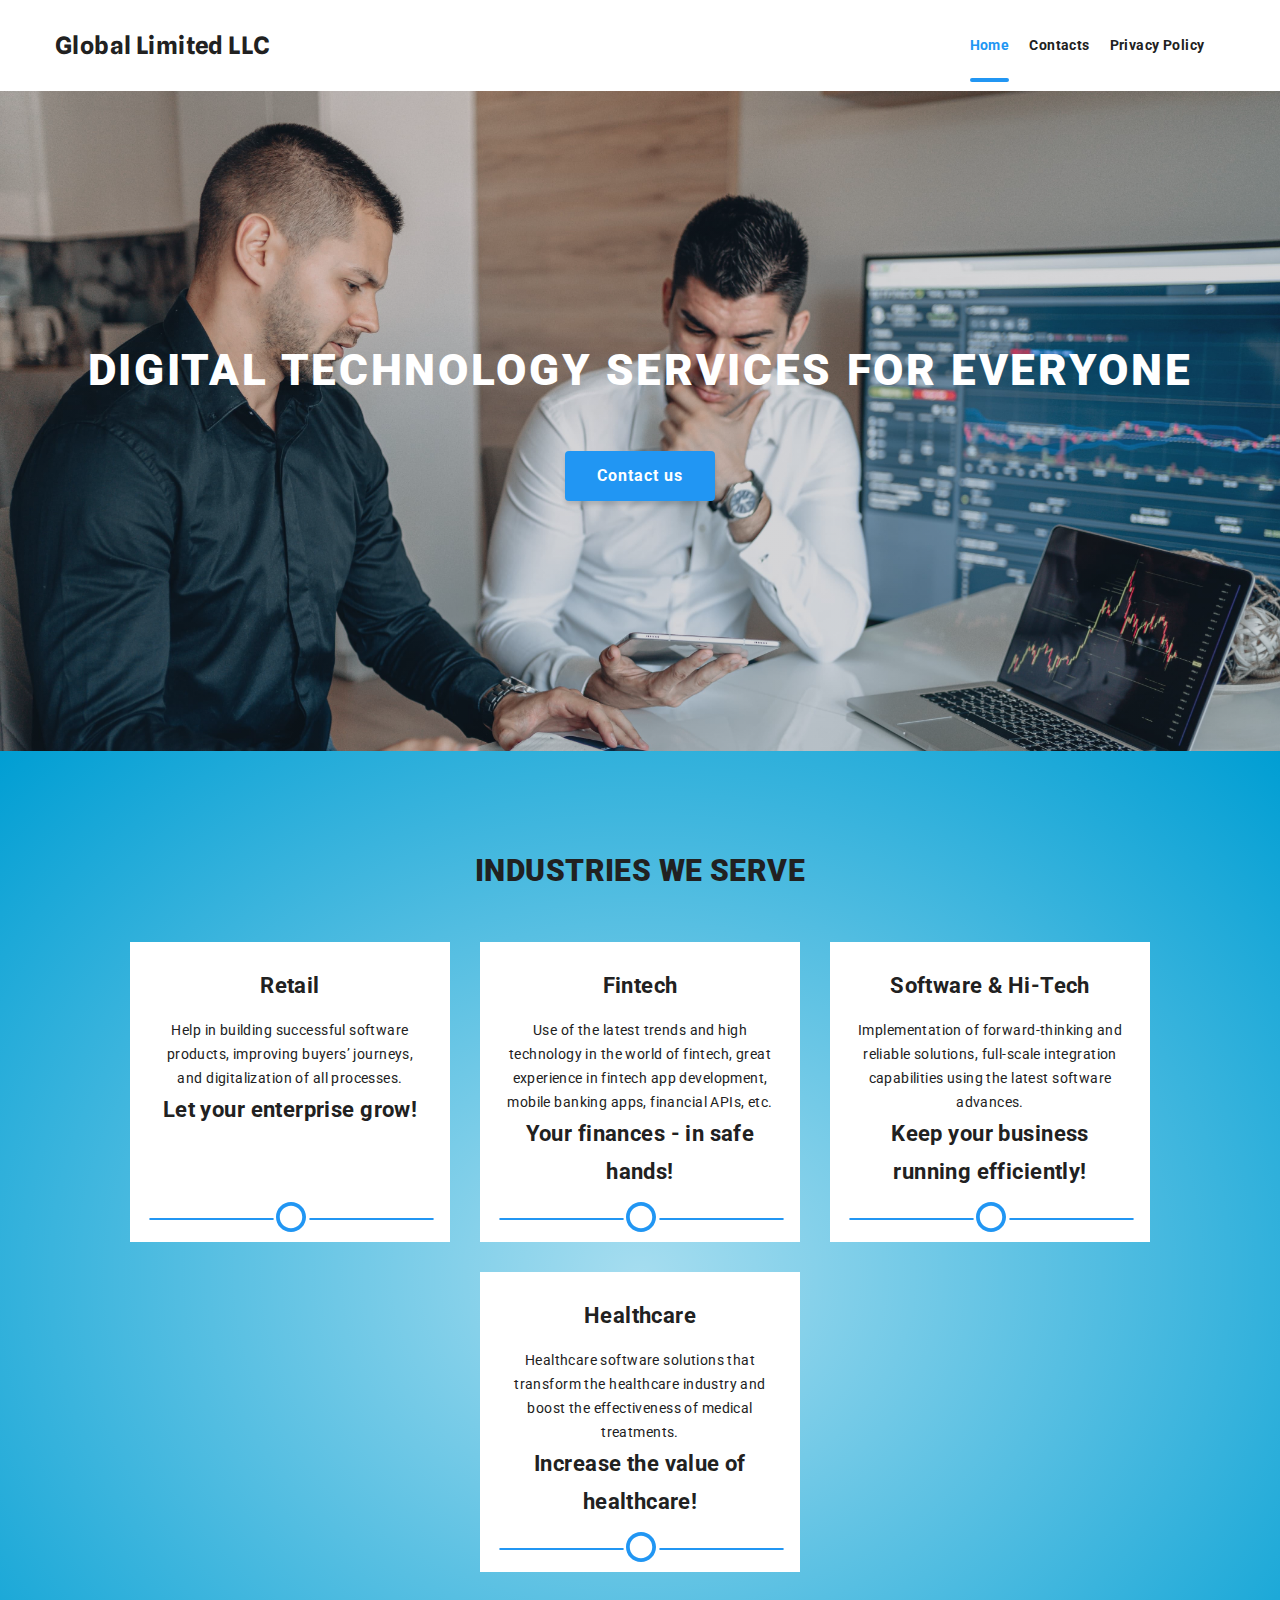
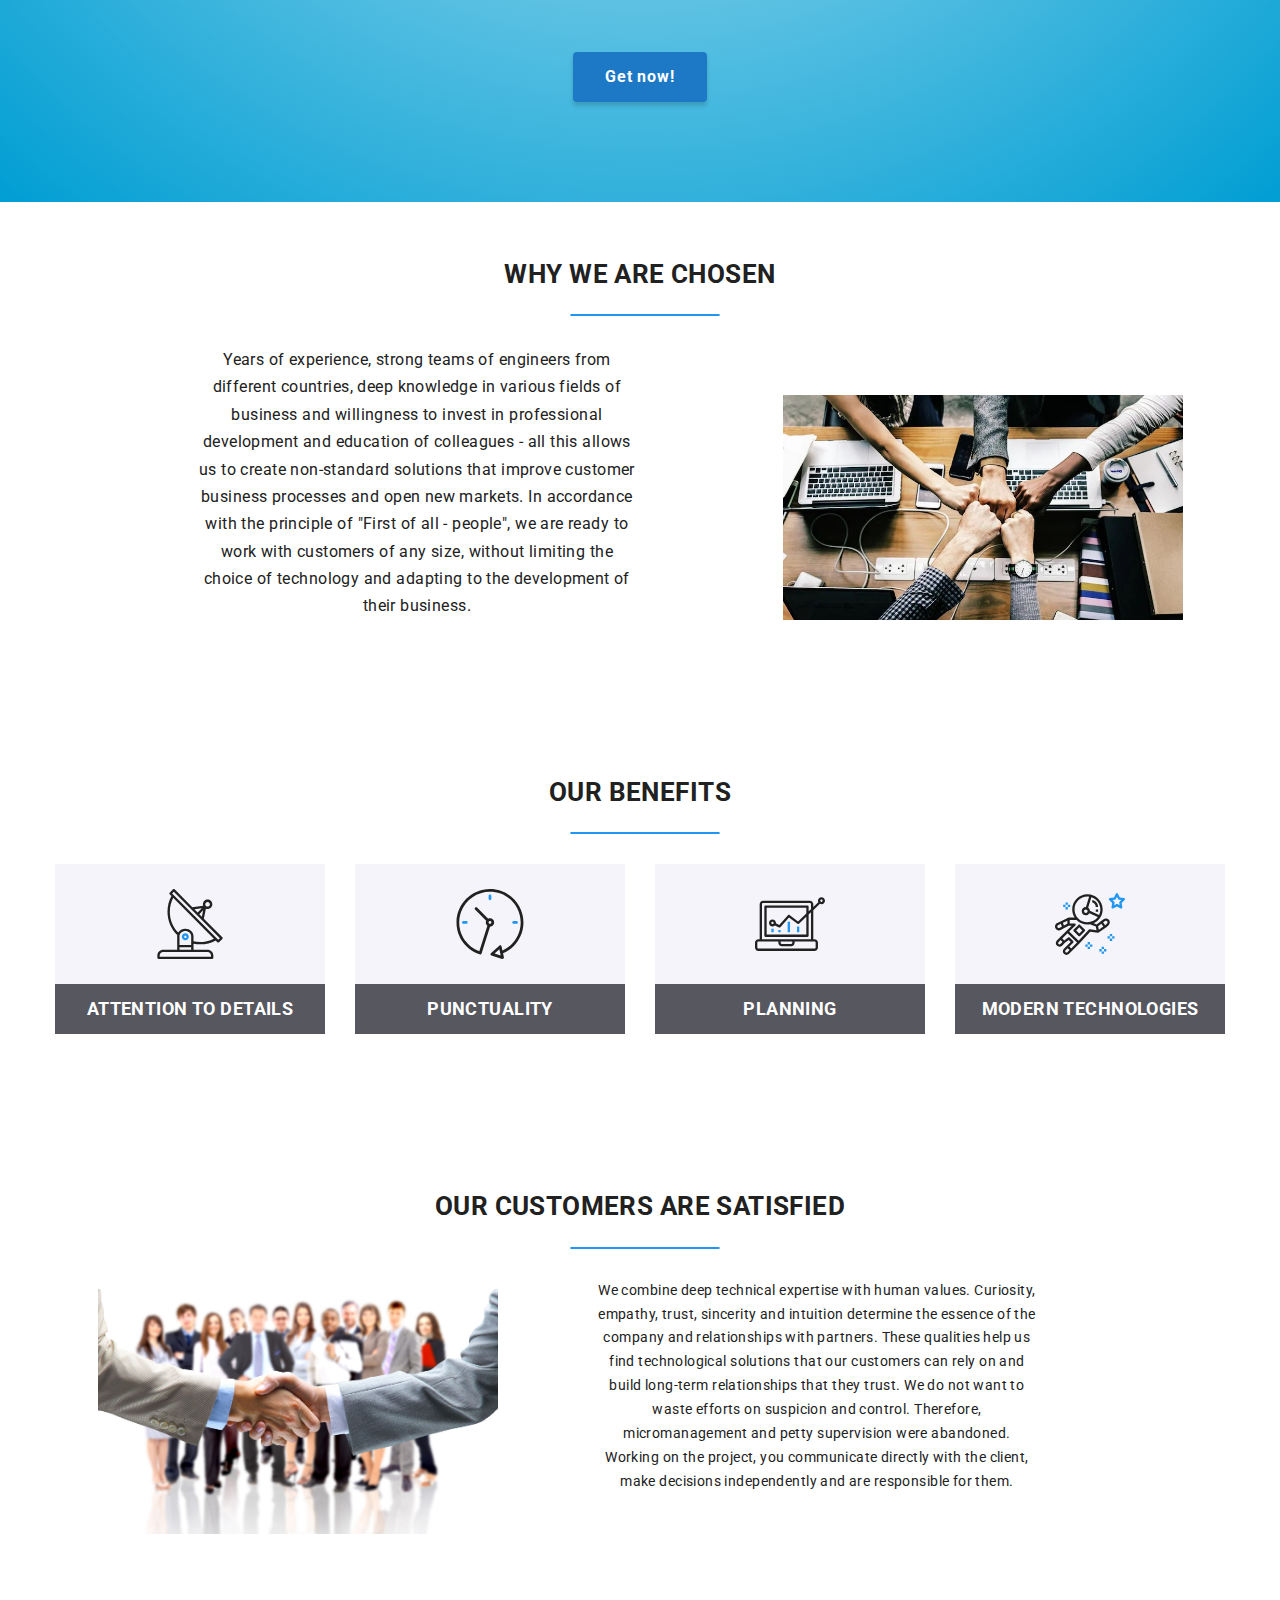
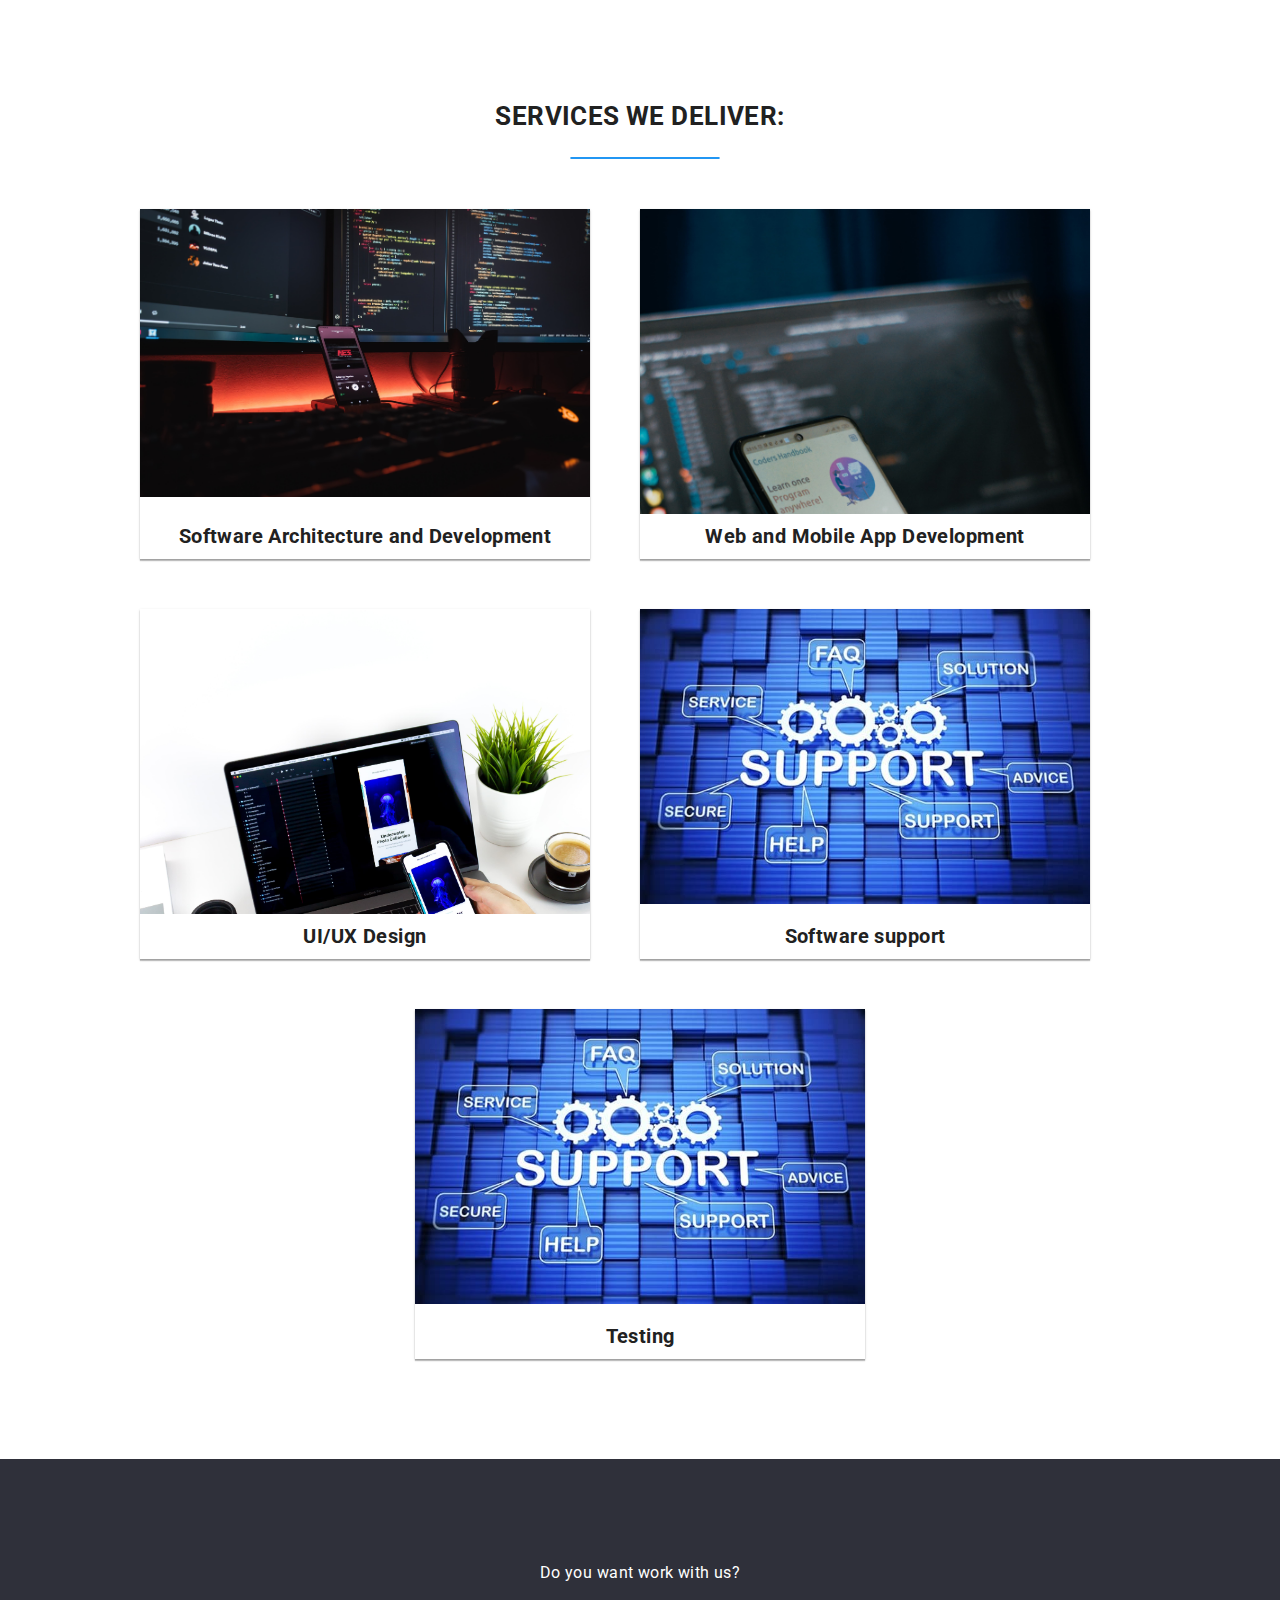
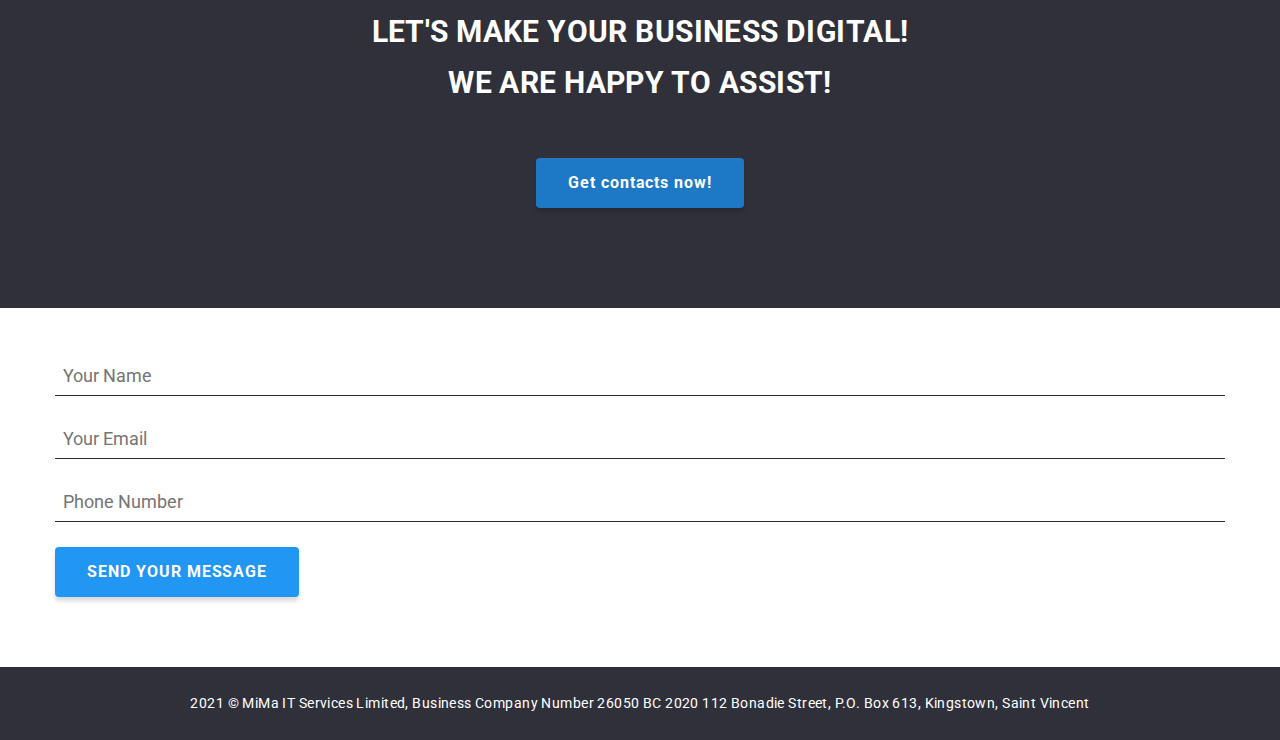
==== index.html @ c412ca4e "add old version" ====
<!DOCTYPE html>
<html lang="en">
<head>
    <meta charset="UTF-8">
    <meta http-equiv="X-UA-Compatible" content="IE=edge">
    <meta name="viewport" content="width=device-width, initial-scale=1.0">
    <title>Global Limited LLC</title>
    <link rel="stylesheet" href="https://cdnjs.cloudflare.com/ajax/libs/modern-normalize/1.1.0/modern-normalize.min.css">
    <link rel="preconnect" href="https://fonts.googleapis.com">
    <link rel="preconnect" href="https://fonts.gstatic.com" crossorigin>
    <link href="https://fonts.googleapis.com/css2?family=Roboto:wght@400;700;900&display=swap" rel="stylesheet">
    <link rel="preconnect" href="https://fonts.googleapis.com">
    <link rel="preconnect" href="https://fonts.gstatic.com" crossorigin>
    <link href="https://fonts.googleapis.com/css2?family=Spline+Sans:wght@700&display=swap" rel="stylesheet">
    <link rel="stylesheet" href="./sass/main.css">
    <script src="https://ajax.googleapis.com/ajax/libs/jquery/3.6.0/jquery.min.js"></script>
</head>
<body>
    <!--Header-->
    <header class="header">
        <div class="container">
            <nav class="main-nav">
                <a href="./index.html" class="logo">Global<span class="logo-name"> Limited LLC</span></a>
                <ul class="site-nav list">
                    <li class="item">
                        <a href="index.html" class="current link">Home</a>
                    </li>
                    <li class="item">
                        <a href="./contacts.html" class="link">Contacts</a>
                    </li>
                    <li class="item">
                        <a href="./privacy-policy.html" class="link">Privacy Policy</a>
                    </li>
                </ul>


                <div class="dropdown">
                    <button onclick="myFunction()" class="dropbtn">Menu</button>
                    <div id="myDropdown" class="dropdown-content">
                        <a href="index.html">Home</a>
                        <a href="./contacts.html">Contacts</a>
                        <a href="./privacy-policy.html">Privacy Policy</a>
                    </div>
                </div>
            </nav>
        </div>
    </header>

    <main>
        <!--Hero-->
        <section class="hero">
            <div class="container">
                <h1 class="hero-title">
                    Digital technology services for everyone
                </h1>

                <button type="button" class="secondary-button">
                    <a href="#forma">
                        Contact us
                    </a> 
                </button>
            </div>
        </section>

        <!--Discovery-->
        <section class="discover">
            <div class="container">
                <h2 class="discover-title title">
                    INDUSTRIES WE SERVE
                </h2>

                <ul class="cards list">
                    <li class="item">
                        <h3 class="title">Retail</h3>

                        <p class="text">
                            Help in building successful software
                             products, improving buyers’ journeys, 
                             and digitalization of all processes.
                        </p>
                        <!--Щось тут придумати-->
                        <h4 class="title">
                            Let your enterprise grow!
                        </h4>

                        <svg class="icon circle">
                            <use href="./img/circle.svg#icon-circle"></use>
                        </svg>
                    </li>

                    <li class="item">
                        <h3 class="title">Fintech</h3>
                    
                        <p class="text">
                        Use of the latest trends and high technology in the world of
                         fintech, great experience in fintech app development,
                        mobile banking apps, financial APIs, etc.
                        </p>

                        <h4 class="title">
                            Your finances - in safe hands!
                        </h4>

                        <svg class="icon circle">
                            <use href="./img/circle.svg#icon-circle"></use>
                        </svg>
                    </li>

                    <li class="item">
                        <h3 class="title">Software & Hi-Tech</h3>
                    
                        <p class="text">
                            Implementation of forward-thinking
                             and reliable solutions, full-scale integration 
                             capabilities using the latest software
                            advances.
                        </p>

                        <h4 class="title">
                            Keep your business running efficiently!
                        </h4>

                        <svg class="icon circle">
                            <use href="./img/circle.svg#icon-circle"></use>
                        </svg>
                    </li>

                    <li class="item">
                        <h3 class="title">Healthcare</h3>
                    
                        <p class="text">
                            Healthcare software solutions that transform the healthcare 
                            industry and boost the effectiveness of medical treatments.
                        </p>

                        <h4 class="title">
                            Increase the value of healthcare!
                        </h4>

                        <svg class="icon circle">
                            <use href="./img/circle.svg#icon-circle"></use>
                        </svg>
                    </li>
                </ul>

                <div class="center">
                    <button type="button" class="primary-button">
                        <a href="#forma">
                            Get now!
                        </a>
                        
                    </button>
                </div>
            </div>
        </section>

        <!--Description One-->
        <section class="description-one">
            <div class="container">
                <h2 class="title">
                    Why we are chosen
                </h2>
                <div class="wraper">
                    <div class="text-container">
                        <p class="text">
                            Years of experience, strong teams of engineers from different countries, deep knowledge in various fields of
                            business
                            and willingness to invest in professional development and education of colleagues - all this allows us to create
                            non-standard solutions that improve customer business processes and open new markets. In accordance with the
                            principle
                            of "First of all - people", we are ready to work with customers of any size, without limiting the choice of
                            technology
                            and adapting to the development of their business.
                        </p>
                    </div>

                    <div class="img-container">
                        <img src="./img/des-one.jpg" alt="" width="400px">
                    </div>
                </div>
            </div>
        </section>

        <!--Our Adventages-->
        <section class="adventages">
            <div class="container">
                <h2 class="adventages-title title">
                    Our Benefits
                </h2>
                <ul class="adventages-list list">
                    <li class="item">
                        <div class="icon-label">
                            <svg class="icon">
                                <use href="./img/symbol-defs.svg#icon-antenna"></use>
                            </svg>
                            <div class="title-label">
                                <h3 class="title">
                                    ATTENTION TO DETAILS
                                </h3>
                            </div>
                        </div>
                    </li>
        
                    <li class="item">
                        <div class="icon-label">
                            <svg class="icon">
                                <use href="./img/symbol-defs.svg#icon-clock"></use>
                            </svg>
                            <div class="title-label">
                                <h3 class="title">
                                    PUNCTUALITY
                                </h3>
                            </div>
                        </div>
                    </li>
        
                    <li class="item">
                        <div class="icon-label">
                            <svg class="icon">
                                <use href="./img/symbol-defs.svg#icon-diagram"></use>
                            </svg>
                            <div class="title-label">
                                <h3 class="title">
                                    PLANNING
                                </h3>
                            </div>
                        </div>
                    </li>
        
                    <li class="item">
                        <div class="icon-label">
                            <svg class="icon">
                                <use href="./img/symbol-defs.svg#icon-astronaut"></use>
                            </svg>
                            <div class="title-label">
                                <h3 class="title">
                                    MODERN TECHNOLOGIES
                                </h3>
                            </div>
                        </div>
                    </li>
                </ul>
            </div>
        </section>

        <!--Description Two-->
        <section class="description-two">
            <div class="container">
                <h2 class="title">
                    Our customers are satisfied
                </h2>
                <div class="wraper">
                    <div class="text-container">
                        <p class="text">
                            We combine deep technical expertise with human values. Curiosity, empathy, trust, sincerity and intuition
                            determine
                            the
                            essence of the company and relationships with partners. These qualities help us find technological solutions
                            that
                            our
                            customers can rely on and build long-term relationships that they trust.
                            We do not want to waste efforts on suspicion and control. Therefore, micromanagement and petty supervision were
                            abandoned.
                            Working on the project, you communicate directly with the client, make decisions independently and are responsible for
                            them.
                        </p>
                    </div>
                    
                    <div class="img-container">
                        <img src="./img/des-two.jpg" alt="" width="400px">
                    </div>
                </div>
            </div>
        </section>

        <!--Gallery-->
        <section class="gallery">
            <div class="container">
                <h2 class="title">
                    SERVICES WE DELIVER:
                </h2>

                <ul class="gallery-list list">
                    <li class="item">
                        <img src="./img/new-img/002.jpg" alt="Software Architecture and Development">
                        <div class="gallery-label">
                            <p class="text">Software Architecture and Development</p>
                        </div>
                    </li>
                    <li class="item">
                        <img src="./img/new-img/003.jpg" alt="Mobile applications">
                        <div class="gallery-label">
                            <p class="text">Web and Mobile App Development</p>
                        </div>
                    </li>
                    <li class="item">
                        <img src="./img/new-img/004.jpg" alt="UI/UX Design">
                        <div class="gallery-label">
                            <p class="text">UI/UX Design</p>
                        </div>
                    </li>
                    <li class="item">
                        <img src="./img/new-img/005.jpg" alt="Software support">
                        <div class="gallery-label">
                            <p class="text">Software support</p>
                        </div>
                    </li>
                    <li class="item">
                        <img src="./img/new-img/005.jpg" alt="Testing">
                        <div class="gallery-label">
                            <p class="text">Testing</p>
                        </div>
                    </li>
                </ul>
                
                
                
            </div>
        </section>

        <!--Comments-->
        <section class="comments">
            <div class="container">
                <!--Хз що тут робити ще придумаю-->
            </div>
        </section>

        <!--Banner-->
        <section class="banner">
            <div class="container">
                <p class="text">Do you want work with us?</p>

                <h2 class="title">
                    Let's make your business digital! 
                    <br>
                    We are happy to assist!
                </h2>

                <button type="button" class="primary-button">
                    <a href="#forma">
                        Get contacts now!
                    </a>
                    
                </button>
            </div>
        </section>

        <!--Forma-->
        <section class="form">
            <div class="container">
                <!--Форма залишити контакти Імя пошта телефон коментар-->
                <a id="forma"></a>

                <form class="forma" action="#" id="form">

                    <!-- Hidden Required Fields -->
                    <input type="hidden" name="project_name" value="Global Limited LLC">
                    <input type="hidden" name="admin_email" value="andrii.beha@gmail.com">
                    <input type="hidden" name="form_subject" value="Footer form">
                    <!-- END Hidden Required Fields -->

                    <input type="text" id="name" name="name" placeholder="Your Name" class="forma-input ">

                    <input type="email" id="email" name="email" placeholder="Your Email" class="forma-input ">

                    <input type="tel" id="phone" name="phone" placeholder="Phone Number" class="forma-input ">

                    <button type="submit" class="secondary-button">
                        SEND YOUR MESSAGE
                    </button>
                </form>

                
            </div>
        </section>

        <!--UP Button-->
        <button onclick="topFunction()" id="myBtn" title="Go to top">Top</button>
    </main>

    <footer class="footer">
        <div class="container">
            <p class="text">
                2021 &copy MiMa IT Services Limited, Business Company Number 26050 BC 2020
                112 Bonadie Street, P.O. Box 613, Kingstown, Saint Vincent
            </p>
        </div>
    </footer>
    <!--Menu-script-->
    <script>
        /* When the user clicks on the button,
    toggle between hiding and showing the dropdown content */
            function myFunction() {
                document.getElementById("myDropdown").classList.toggle("show");
            }

            // Close the dropdown menu if the user clicks outside of it
            window.onclick = function (event) {
                if (!event.target.matches('.dropbtn')) {
                    var dropdowns = document.getElementsByClassName("dropdown-content");
                    var i;
                    for (i = 0; i < dropdowns.length; i++) {
                        var openDropdown = dropdowns[i];
                        if (openDropdown.classList.contains('show')) {
                            openDropdown.classList.remove('show');
                        }
                    }
                }
            }
    </script>
    <!--UP Button script-->
    <script>
        //Get the button:
            mybutton = document.getElementById("myBtn");

            // When the user scrolls down 20px from the top of the document, show the button
            window.onscroll = function () { scrollFunction() };

            function scrollFunction() {
                if (document.body.scrollTop > 20 || document.documentElement.scrollTop > 20) {
                    mybutton.style.display = "block";
                } else {
                    mybutton.style.display = "none";
                }
            }

            // When the user clicks on the button, scroll to the top of the document
            function topFunction() {
                document.body.scrollTop = 0; // For Safari
                document.documentElement.scrollTop = 0; // For Chrome, Firefox, IE and Opera
            }
    </script>
    <!--FORM SEN EMAIL script-->
    <script>
        $(document).ready(function () {

                //E-mail Ajax Send
                $("form").submit(function () { //Change
                    var th = $(this);
                    $.ajax({
                        type: "POST",
                        url: "mail.php", //Change
                        data: th.serialize()
                    }).done(function () {
                        alert("Thank you!");
                        setTimeout(function () {
                            // Done Functions
                            th.trigger("reset");
                        }, 1000);
                    });
                    return false;
                });

            });
    </script>
</body>
</html>
---- sass/main.css ----
@charset "UTF-8";
/*Colors*/
:root {
  --primary-text-color: #757575;
  --title-text-color: #212121;
  --accent-color: #2196f3;
  --primary-white-color: #ffffff;
  --first-bg-color: #2f303a;
  --secondary-bg-color: #f5f4fa;
  --overlay: rgba(47, 48, 58, 0.8);
  --button-bg-color: #1d79c5;
  --hero-gradient: rgba(47, 48, 58, 0.2);
  --contact-bg-color: #f1f2f2;
}

/*Шрифти для текстів та кольори*/
body {
  background-color: var(--primary-white-color);
  color: var(--title-text-color);
  font-family: "Roboto", sans-serif;
  font-size: 14px;
  line-height: 1.71;
  letter-spacing: 0.03em;
}

/*Утиліта*/
.list {
  padding: 0;
  margin: 0;
  list-style: none;
}

.link {
  text-decoration: none;
}

img {
  display: block;
}

/*Костиль але хз як правильно забрати*/
body li {
  list-style-type: none;
}

/*Обнуляю всі відступи стандартні*/
ul {
  padding: 0px;
  margin: 0px;
}

h1,
h2,
h3,
h4,
h5,
h6 {
  margin: 0px;
}

p {
  margin: 0px;
}

body a {
  text-decoration: none;
  color: var(--primary-text-color);
}

body .title {
  color: var(--title-text-color);
}

/*Container*/
.container {
  margin-left: auto;
  margin-right: auto;
  padding-left: 15px;
  padding-right: 15px;
}

#myBtn {
  display: none;
  /* Hidden by default */
  position: fixed;
  /* Fixed/sticky position */
  bottom: 20px;
  /* Place the button at the bottom of the page */
  right: 30px;
  /* Place the button 30px from the right */
  z-index: 99;
  /* Make sure it does not overlap */
  border: none;
  /* Remove borders */
  outline: none;
  /* Remove outline */
  background-color: var(--button-bg-color);
  /* Set a background color */
  color: white;
  /* Text color */
  cursor: pointer;
  /* Add a mouse pointer on hover */
  padding: 15px;
  /* Some padding */
  border-radius: 10px;
  /* Rounded corners */
  font-size: 18px;
  /* Increase font size */
}

#myBtn:hover {
  background-color: #555;
  /* Add a dark-grey background on hover */
}

/*Mobile container*/
@media screen and (max-width: 768px) {
  .container {
    width: 345px;
  }
}

/*Display PC*/
@media screen and (min-width: 769px) {
  .container {
    width: 1200px;
  }
}

/*Button*/
.secondary-button {
  color: var(--primary-white-color);
  font-weight: 700;
  font-size: 16px;
  line-height: 1.875;
  letter-spacing: 0.06em;
  text-decoration: none;
  cursor: pointer;
  background-color: var(--accent-color);
  padding: 10px 32px;
  border: 0px;
  border-radius: 4px;
  -webkit-box-shadow: 0px 4px 4px rgba(0, 0, 0, 0.15);
          box-shadow: 0px 4px 4px rgba(0, 0, 0, 0.15);
}

.secondary-button a {
  color: var(--primary-white-color);
}

.primary-button {
  color: var(--primary-white-color);
  font-weight: 700;
  font-size: 16px;
  line-height: 1.875;
  letter-spacing: 0.06em;
  text-decoration: none;
  cursor: pointer;
  background-color: var(--button-bg-color);
  padding: 10px 32px;
  border: 0px;
  border-radius: 4px;
  -webkit-box-shadow: 0px 4px 4px rgba(0, 0, 0, 0.15);
          box-shadow: 0px 4px 4px rgba(0, 0, 0, 0.15);
}

.primary-button a {
  color: var(--primary-white-color);
}

.header {
  display: -webkit-box;
  display: -ms-flexbox;
  display: flex;
  padding-top: 25px;
  padding-bottom: 25px;
}

.header .container {
  display: -webkit-box;
  display: -ms-flexbox;
  display: flex;
}

.main-nav {
  display: -webkit-box;
  display: -ms-flexbox;
  display: flex;
  -webkit-box-align: center;
      -ms-flex-align: center;
          align-items: center;
}

.site-nav {
  display: -webkit-box;
  display: -ms-flexbox;
  display: flex;
}

.main-nav .logo {
  font-family: "Spline Sans", sans-serif;
  font-size: 24px;
  font-weight: 700;
  color: var(---title-text-color);
}

.main-nav .logo-name {
  color: var(--title-text-color);
}

.site-nav .item {
  position: relative;
  margin-right: 20px;
}

.site-nav .item:last-child {
  margin-right: 0px;
}

.site-nav .link {
  color: var(--title-text-color);
  font-weight: 700;
}

.site-nav .link.current {
  color: var(--accent-color);
}

.site-nav .link:hover {
  color: var(--accent-color);
}

.site-nav .link::after {
  content: "";
  position: absolute;
  width: 100%;
  left: 0;
  bottom: -25px;
  border: 2px solid var(--accent-color);
  border-radius: 2px;
  opacity: 0;
}

.site-nav .item:hover .link::after {
  opacity: 1;
}

.site-nav .link.current::after {
  opacity: 1;
}

/*Mobile*/
@media screen and (max-width: 768px) {
  /*Menu for mobile*/
  .site-nav {
    display: none;
  }
  .main-nav .logo {
    font-size: 18px;
    margin-right: 100px;
  }
  /* Dropdown Button */
  .dropbtn {
    background-color: #3498db;
    color: white;
    padding: 8px;
    font-size: 12px;
    border: none;
    cursor: pointer;
  }
  /* Dropdown button on hover & focus */
  .dropbtn:hover,
  .dropbtn:focus {
    background-color: #2980b9;
  }
  /* The container <div> - needed to position the dropdown content */
  .dropdown {
    position: relative;
    display: inline-block;
  }
  /* Dropdown Content (Hidden by Default) */
  .dropdown-content {
    display: none;
    position: absolute;
    background-color: #f1f1f1;
    min-width: 160px;
    -webkit-box-shadow: 0px 8px 16px 0px rgba(0, 0, 0, 0.2);
            box-shadow: 0px 8px 16px 0px rgba(0, 0, 0, 0.2);
    z-index: 1;
  }
  /* Links inside the dropdown */
  .dropdown-content a {
    font-size: 10px;
    color: black;
    padding: 12px 16px;
    text-decoration: none;
    display: block;
  }
  /* Change color of dropdown links on hover */
  .dropdown-content a:hover {
    background-color: #ddd;
  }
  /* Show the dropdown menu (use JS to add this class to the .dropdown-content container when the user clicks on the dropdown button) */
  .show {
    display: block;
  }
}

/*Display PC*/
@media screen and (min-width: 769px) {
  .header .dropdown {
    display: none;
  }
  .header .logo {
    margin-right: 700px;
  }
}

.hero {
  background-image: -webkit-gradient(linear, left top, right top, from(var(--hero-gradient)), to(var(--hero-gradient))), url(../img/new-img/001.jpg);
  background-image: linear-gradient(to right, var(--hero-gradient), var(--hero-gradient)), url(../img/new-img/001.jpg);
  background-size: cover;
  text-align: center;
}

.hero-title {
  color: var(--primary-white-color);
  font-size: 44px;
  font-weight: 900;
  line-height: 1.36;
  letter-spacing: 0.06em;
  text-transform: uppercase;
  margin-bottom: 30px;
}

.hero .container {
  padding-top: 250px;
  padding-bottom: 250px;
}

/*Mobile*/
@media screen and (max-width: 768px) {
  .hero .container {
    padding-top: 75px;
    padding-bottom: 75px;
  }
  .hero-title {
    font-size: 33px;
    text-transform: none;
  }
}

/*Display PC*/
@media screen and (min-width: 769px) {
  .hero-title {
    margin-bottom: 50px;
  }
}

.discover {
  padding-top: 100px;
  padding-bottom: 100px;
  background-image: radial-gradient(at center center, rgba(0, 158, 211, 0.35) 0%, #009ed3 100%);
}

.discover-title {
  font-weight: 900;
  font-size: 30px;
  line-height: 1.36;
  text-transform: uppercase;
  text-align: center;
  margin-bottom: 50px;
}

.cards {
  display: -webkit-box;
  display: -ms-flexbox;
  display: flex;
  -ms-flex-wrap: wrap;
      flex-wrap: wrap;
  -webkit-box-pack: center;
      -ms-flex-pack: center;
          justify-content: center;
  margin-top: -30px;
  margin-right: -30px;
  margin-bottom: 80px;
}

.cards .item {
  width: 320px;
  height: 300px;
  background-color: var(--primary-white-color);
  padding: 25px;
  margin-right: 30px;
  margin-top: 30px;
}

.cards .item:hover {
  -webkit-box-shadow: 0px 1px 1px rgba(0, 0, 0, 0.12), 0px 4px 4px rgba(0, 0, 0, 0.06), 1px 4px 6px rgba(0, 0, 0, 0.16);
          box-shadow: 0px 1px 1px rgba(0, 0, 0, 0.12), 0px 4px 4px rgba(0, 0, 0, 0.06), 1px 4px 6px rgba(0, 0, 0, 0.16);
  cursor: pointer;
}

.cards .title {
  text-align: center;
  font-size: 18px;
  margin-bottom: 15px;
}

.discover .center {
  text-align: center;
}

/*Mobile*/
@media screen and (max-width: 768px) {
  .cards .text {
    text-align: center;
    font-size: 16px;
  }
  .discover .title {
    font-size: 26px;
  }
  .cards .title {
    font-size: 23px;
  }
  .discover .item {
    position: relative;
  }
  .discover .icon {
    position: absolute;
    width: 20px;
    height: 20px;
    bottom: 10px;
    right: 47%;
    fill: var(--accent-color);
  }
  .cards .text::after {
    content: "";
    position: absolute;
    width: 125px;
    left: 56%;
    bottom: 19px;
    border: 1px solid var(--accent-color);
    border-radius: 2px;
  }
  .cards .text::before {
    content: "";
    position: absolute;
    width: 125px;
    left: 4%;
    bottom: 19px;
    border: 1px solid var(--accent-color);
    border-radius: 2px;
  }
}

/*Display PC*/
@media screen and (min-width: 769px) {
  .cards .title {
    font-size: 22px;
  }
  .cards .text {
    text-align: center;
  }
  .cards .item {
    position: relative;
  }
  .discover .icon {
    position: absolute;
    bottom: 10px;
    right: 45%;
    width: 30px;
    height: 30px;
    fill: var(--accent-color);
  }
  .cards .text::after {
    content: "";
    position: absolute;
    width: 125px;
    left: 56%;
    bottom: 22px;
    border: 1px solid var(--accent-color);
    border-radius: 2px;
  }
  .cards .text::before {
    content: "";
    position: absolute;
    width: 125px;
    left: 6%;
    bottom: 22px;
    border: 1px solid var(--accent-color);
    border-radius: 2px;
  }
  .cards .item {
    text-align: center;
  }
}

.description-one {
  padding-top: 100px;
  padding-bottom: 100px;
}

.description-one .title {
  position: relative;
  font-size: 26px;
  font-weight: 700;
  text-align: center;
  margin-bottom: 50px;
  text-transform: uppercase;
}

.description-one .title::after {
  content: "";
  position: absolute;
  width: 150px;
  left: 44%;
  bottom: -20px;
  border: 1px solid var(--accent-color);
  border-radius: 2px;
}

.description-one .text {
  font-size: 16px;
  margin-bottom: 50px;
}

/*Mobile*/
@media screen and (max-width: 768px) {
  .description-one img {
    width: 320px;
  }
  .description-one .title::after {
    content: "";
    left: 26%;
  }
  .description-one .text {
    text-align: center;
  }
  .description-one {
    padding-bottom: 50px;
  }
  .description-one .title {
    text-transform: none;
  }
}

/*Display PC*/
@media screen and (min-width: 769px) {
  .description-one {
    padding-top: 50px;
    padding-bottom: 50px;
  }
  .description-one .wraper {
    display: -webkit-box;
    display: -ms-flexbox;
    display: flex;
    -webkit-box-pack: center;
        -ms-flex-pack: center;
            justify-content: center;
    -webkit-box-align: center;
        -ms-flex-align: center;
            align-items: center;
  }
  .description-one .text-container {
    width: 50%;
    margin-right: 100px;
    text-align: center;
    -webkit-box-pack: center;
        -ms-flex-pack: center;
            justify-content: center;
  }
  .text-container .text {
    width: 75%;
    margin-left: 100px;
  }
}

.description-two {
  padding-top: 100px;
  padding-bottom: 100px;
}

.description-two .title {
  position: relative;
  font-size: 26px;
  font-weight: 700;
  text-align: center;
  margin-bottom: 50px;
  text-transform: uppercase;
}

.description-two .title::after {
  content: "";
  position: absolute;
  width: 150px;
  left: 44%;
  bottom: -20px;
  border: 1px solid var(--accent-color);
  border-radius: 2px;
}

.description-two .text {
  margin-bottom: 50px;
}

/*Mobile*/
@media screen and (max-width: 768px) {
  .description-two img {
    width: 320px;
  }
  .description-two .title::after {
    content: "";
    left: 26%;
  }
  .description-two .text {
    text-align: center;
  }
  .description-two {
    padding-top: 50px;
    padding-bottom: 50px;
  }
  .description-two .title {
    text-transform: none;
  }
}

/*Display PC*/
@media screen and (min-width: 769px) {
  .description-two {
    padding-top: 50px;
    padding-bottom: 50px;
  }
  .description-two .wraper {
    display: -webkit-box;
    display: -ms-flexbox;
    display: flex;
    -webkit-box-orient: horizontal;
    -webkit-box-direction: reverse;
        -ms-flex-direction: row-reverse;
            flex-direction: row-reverse;
    -webkit-box-pack: center;
        -ms-flex-pack: center;
            justify-content: center;
    -webkit-box-align: center;
        -ms-flex-align: center;
            align-items: center;
  }
  .description-two .text-container {
    width: 50%;
    margin-right: 100px;
    text-align: center;
    -webkit-box-pack: center;
        -ms-flex-pack: center;
            justify-content: center;
  }
  .text-container .text {
    width: 75%;
    margin-left: 100px;
  }
}

.adventages {
  padding-top: 100px;
  padding-bottom: 100px;
}

.adventages-title {
  position: relative;
  text-align: center;
  font-size: 26px;
  font-weight: 700;
  margin-bottom: 50px;
  text-transform: uppercase;
}

.adventages-title::after {
  content: "";
  position: absolute;
  width: 150px;
  left: 44%;
  bottom: -20px;
  border: 1px solid var(--accent-color);
  border-radius: 2px;
}

/*Icons*/
.adventages .icon {
  width: 70px;
  height: 70px;
  position: relative;
  top: 25px;
  left: 100px;
}

.icon-label {
  position: relative;
  width: 270px;
  height: 170px;
  background-color: var(--secondary-bg-color);
}

.adventages-list {
  display: -webkit-box;
  display: -ms-flexbox;
  display: flex;
  margin-bottom: 50px;
  -ms-flex-wrap: wrap;
      flex-wrap: wrap;
}

.adventages-list .item {
  margin-right: 30px;
}

.adventages-list .item:last-child {
  margin-right: 0px;
}

.adventages-list .title {
  color: var(--primary-white-color);
  font-weight: 700;
  font-size: 19px;
}

.title-label {
  position: absolute;
  width: 100%;
  height: 50px;
  bottom: 0;
  display: -webkit-box;
  display: -ms-flexbox;
  display: flex;
  -webkit-box-align: center;
      -ms-flex-align: center;
          align-items: center;
  -webkit-box-pack: center;
      -ms-flex-pack: center;
          justify-content: center;
  background-color: var(--overlay);
}

/*Mobile*/
@media screen and (max-width: 768px) {
  .adventages .title::after {
    content: "";
    left: 26%;
  }
  .adventages {
    padding-top: 50px;
    padding-bottom: 50px;
  }
  .adventages .title {
    text-transform: none;
  }
  .adventages-list .title {
    font-size: 16px;
  }
  .adventages-list {
    -webkit-box-pack: center;
        -ms-flex-pack: center;
            justify-content: center;
  }
  .adventages-list .item {
    margin-bottom: 20px;
    margin-right: 0px;
  }
  .adventages-list:last-child {
    margin-bottom: 0px;
  }
}

/*Display PC*/
@media screen and (min-width: 769px) {
  .adventages {
    padding-top: 50px;
    padding-bottom: 50px;
  }
  .adventages-list .title {
    font-size: 18px;
  }
}

.gallery {
  padding-top: 100px;
  padding-bottom: 100px;
}

.gallery .title {
  position: relative;
  text-align: center;
  text-transform: uppercase;
  font-size: 26px;
  font-weight: 700;
  margin-bottom: 50px;
}

.gallery .title::after {
  content: "";
  position: absolute;
  width: 150px;
  left: 44%;
  bottom: -20px;
  border: 1px solid var(--accent-color);
  border-radius: 2px;
}

/*Mobile*/
@media screen and (max-width: 768px) {
  .gallery .title::after {
    content: "";
    left: 26%;
  }
  .gallery {
    padding-top: 50px;
    padding-bottom: 50px;
  }
  .gallery .title {
    text-transform: none;
  }
  .gallery img {
    width: 315px;
  }
  .gallery-list .item {
    height: 250px;
    overflow: hidden;
    margin-bottom: 20px;
  }
  .gallery-list:last-child {
    margin-bottom: 0px;
  }
  .gallery-list .item {
    position: relative;
  }
  .gallery-label .text {
    color: var(--title-text-color);
    font-size: 22px;
    font-weight: 700;
  }
  .gallery-label {
    position: absolute;
    display: -webkit-box;
    display: -ms-flexbox;
    display: flex;
    -webkit-box-align: center;
        -ms-flex-align: center;
            align-items: center;
    -webkit-box-pack: center;
        -ms-flex-pack: center;
            justify-content: center;
    text-align: center;
    width: 100%;
    bottom: 0;
    padding: 5px;
    background-color: var(--primary-white-color);
  }
  .gallery-list .item {
    -webkit-box-shadow: 0px 1px 3px rgba(0, 0, 0, 0.12), 0px 1px 1px rgba(0, 0, 0, 0.14), 0px 2px 1px rgba(0, 0, 0, 0.2);
            box-shadow: 0px 1px 3px rgba(0, 0, 0, 0.12), 0px 1px 1px rgba(0, 0, 0, 0.14), 0px 2px 1px rgba(0, 0, 0, 0.2);
  }
}

/*Display PC*/
@media screen and (min-width: 769px) {
  .gallery img {
    width: 450px;
  }
  .gallery .title {
    margin-bottom: 70px;
  }
  .gallery-list {
    display: -webkit-box;
    display: -ms-flexbox;
    display: flex;
    -ms-flex-wrap: wrap;
        flex-wrap: wrap;
    -webkit-box-pack: center;
        -ms-flex-pack: center;
            justify-content: center;
  }
  .gallery-list .item {
    margin-right: 50px;
    margin-bottom: 50px;
    position: relative;
    overflow: hidden;
    height: 350px;
  }
  .gallery-list .item:last-child {
    margin-right: 0px;
    margin-bottom: 0px;
  }
  .gallery-label {
    position: absolute;
    display: -webkit-box;
    display: -ms-flexbox;
    display: flex;
    -webkit-box-align: center;
        -ms-flex-align: center;
            align-items: center;
    -webkit-box-pack: center;
        -ms-flex-pack: center;
            justify-content: center;
    text-align: center;
    width: 100%;
    bottom: 0;
    padding: 5px;
    background-color: var(--primary-white-color);
  }
  .gallery-list .item {
    -webkit-box-shadow: 0px 1px 3px rgba(0, 0, 0, 0.12), 0px 1px 1px rgba(0, 0, 0, 0.14), 0px 2px 1px rgba(0, 0, 0, 0.2);
            box-shadow: 0px 1px 3px rgba(0, 0, 0, 0.12), 0px 1px 1px rgba(0, 0, 0, 0.14), 0px 2px 1px rgba(0, 0, 0, 0.2);
  }
  .gallery-label .text {
    font-size: 20px;
    font-weight: 700;
  }
}

.banner {
  text-align: center;
  padding-top: 100px;
  padding-bottom: 100px;
  background-color: var(--first-bg-color);
}

.banner .text {
  font-size: 16px;
  color: var(--primary-white-color);
  margin-bottom: 20px;
}

.banner .title {
  color: var(--primary-white-color);
  font-weight: 700;
  font-size: 26px;
  text-transform: uppercase;
  margin-bottom: 50px;
}

/*Mobile*/
@media screen and (max-width: 768px) {
  .banner {
    padding-top: 50px;
    padding-bottom: 50px;
  }
  .banner .title {
    text-transform: none;
    font-size: 28px;
  }
  .banner .text {
    font-size: 14px;
  }
}

/*Display PC*/
@media screen and (min-width: 769px) {
  .banner .title {
    font-size: 30px;
  }
}

.form {
  text-align: center;
  padding-top: 50px;
  padding-bottom: 50px;
}

.forma {
  margin-bottom: 50px;
}

.forma-input._error {
  border-bottom: 1px solid red;
}

/*Mobile*/
@media screen and (max-width: 768px) {
  .forma {
    margin-bottom: 20px;
    display: -webkit-box;
    display: -ms-flexbox;
    display: flex;
    -ms-flex-wrap: wrap;
        flex-wrap: wrap;
  }
  .forma-input {
    border: none;
    padding: 8px;
    font-size: 18px;
    border-bottom: 1px solid #2a2a2a;
    width: 100%;
    margin-bottom: 25px;
    cursor: pointer;
  }
  .forma-input:last-child {
    margin-bottom: 0px;
  }
}

/*Display PC*/
@media screen and (min-width: 769px) {
  .forma {
    margin-bottom: 20px;
    display: -webkit-box;
    display: -ms-flexbox;
    display: flex;
    -ms-flex-wrap: wrap;
        flex-wrap: wrap;
  }
  .forma-input {
    border: none;
    padding: 8px;
    font-size: 18px;
    border-bottom: 1px solid #2a2a2a;
    width: 100%;
    margin-bottom: 25px;
    cursor: pointer;
  }
  .forma-input:last-child {
    margin-bottom: 0px;
  }
}

.footer {
  padding-top: 25px;
  padding-bottom: 25px;
  background-color: var(--first-bg-color);
}

.footer .text {
  text-align: center;
  color: var(--primary-white-color);
}

.contact {
  padding-top: 100px;
  padding-bottom: 100px;
  background-color: var(--contact-bg-color);
}

/*Mobile*/
@media screen and (max-width: 768px) {
  .contact h1.title {
    position: relative;
    font-weight: 900;
    font-size: 30px;
    margin-bottom: 50px;
  }
  .contact h1.title::after {
    content: "";
    position: absolute;
    width: 150px;
    left: 0;
    bottom: -20px;
    border: 1px solid var(--accent-color);
    border-radius: 2px;
  }
  .contact .title {
    font-size: 25px;
    line-height: 1.21;
  }
  .contact .text {
    font-size: 16px;
    margin-bottom: 30px;
  }
  .contact .text:last-child {
    margin-bottom: 0;
  }
}

/*Display PC*/
@media screen and (min-width: 769px) {
  .contact h1.title {
    position: relative;
    font-weight: 900;
    font-size: 40px;
    margin-bottom: 50px;
  }
  .contact h1.title::after {
    content: "";
    position: absolute;
    width: 150px;
    left: 0;
    bottom: -20px;
    border: 1px solid var(--accent-color);
    border-radius: 2px;
  }
  .contact .title {
    font-size: 30px;
    line-height: 1.21;
  }
  .contact .text {
    font-size: 18px;
    margin-bottom: 50px;
  }
  .contact .text:last-child {
    margin-bottom: 0;
  }
}

.privacy {
  padding-top: 100px;
  padding-bottom: 100px;
  background-color: var(--contact-bg-color);
}

/*Mobile*/
@media screen and (max-width: 768px) {
  .privacy h1.title {
    position: relative;
    font-weight: 900;
    font-size: 35px;
    margin-bottom: 50px;
  }
  .privacy h1.title::after {
    content: "";
    position: absolute;
    width: 150px;
    left: 0;
    bottom: -20px;
    border: 1px solid var(--accent-color);
    border-radius: 2px;
  }
  .privacy .title-num {
    font-size: 30px;
    line-height: 1.21;
    font-weight: 900;
  }
  .privacy .title-primary {
    font-size: 25px;
    font-weight: 700px;
    line-height: 1.21;
  }
  .privacy .text {
    font-size: 16px;
    margin-bottom: 30px;
  }
  .privacy h4.title {
    font-size: 18px;
    font-weight: 700;
  }
  .list-privacy li {
    list-style-type: disc;
    font-size: 16px;
  }
  .list-privacy {
    margin-bottom: 30px;
  }
}

/*Display PC*/
@media screen and (min-width: 769px) {
  .privacy h1.title {
    position: relative;
    font-weight: 900;
    font-size: 38px;
    margin-bottom: 75px;
  }
  .privacy h1.title::after {
    content: "";
    position: absolute;
    width: 150px;
    left: 0;
    bottom: -20px;
    border: 1px solid var(--accent-color);
    border-radius: 2px;
  }
  .privacy .title-num {
    font-size: 32px;
    line-height: 1.21;
    font-weight: 900;
  }
  .privacy .title-primary {
    font-size: 27px;
    font-weight: 700px;
    line-height: 1.21;
  }
  .privacy .text {
    font-size: 18px;
    margin-bottom: 50px;
  }
  .privacy h4.title {
    font-size: 22px;
    font-weight: 700;
  }
  .list-privacy li {
    list-style-type: disc;
    font-size: 18px;
  }
  .list-privacy {
    margin-bottom: 50px;
  }
}
/*# sourceMappingURL=main.css.map */
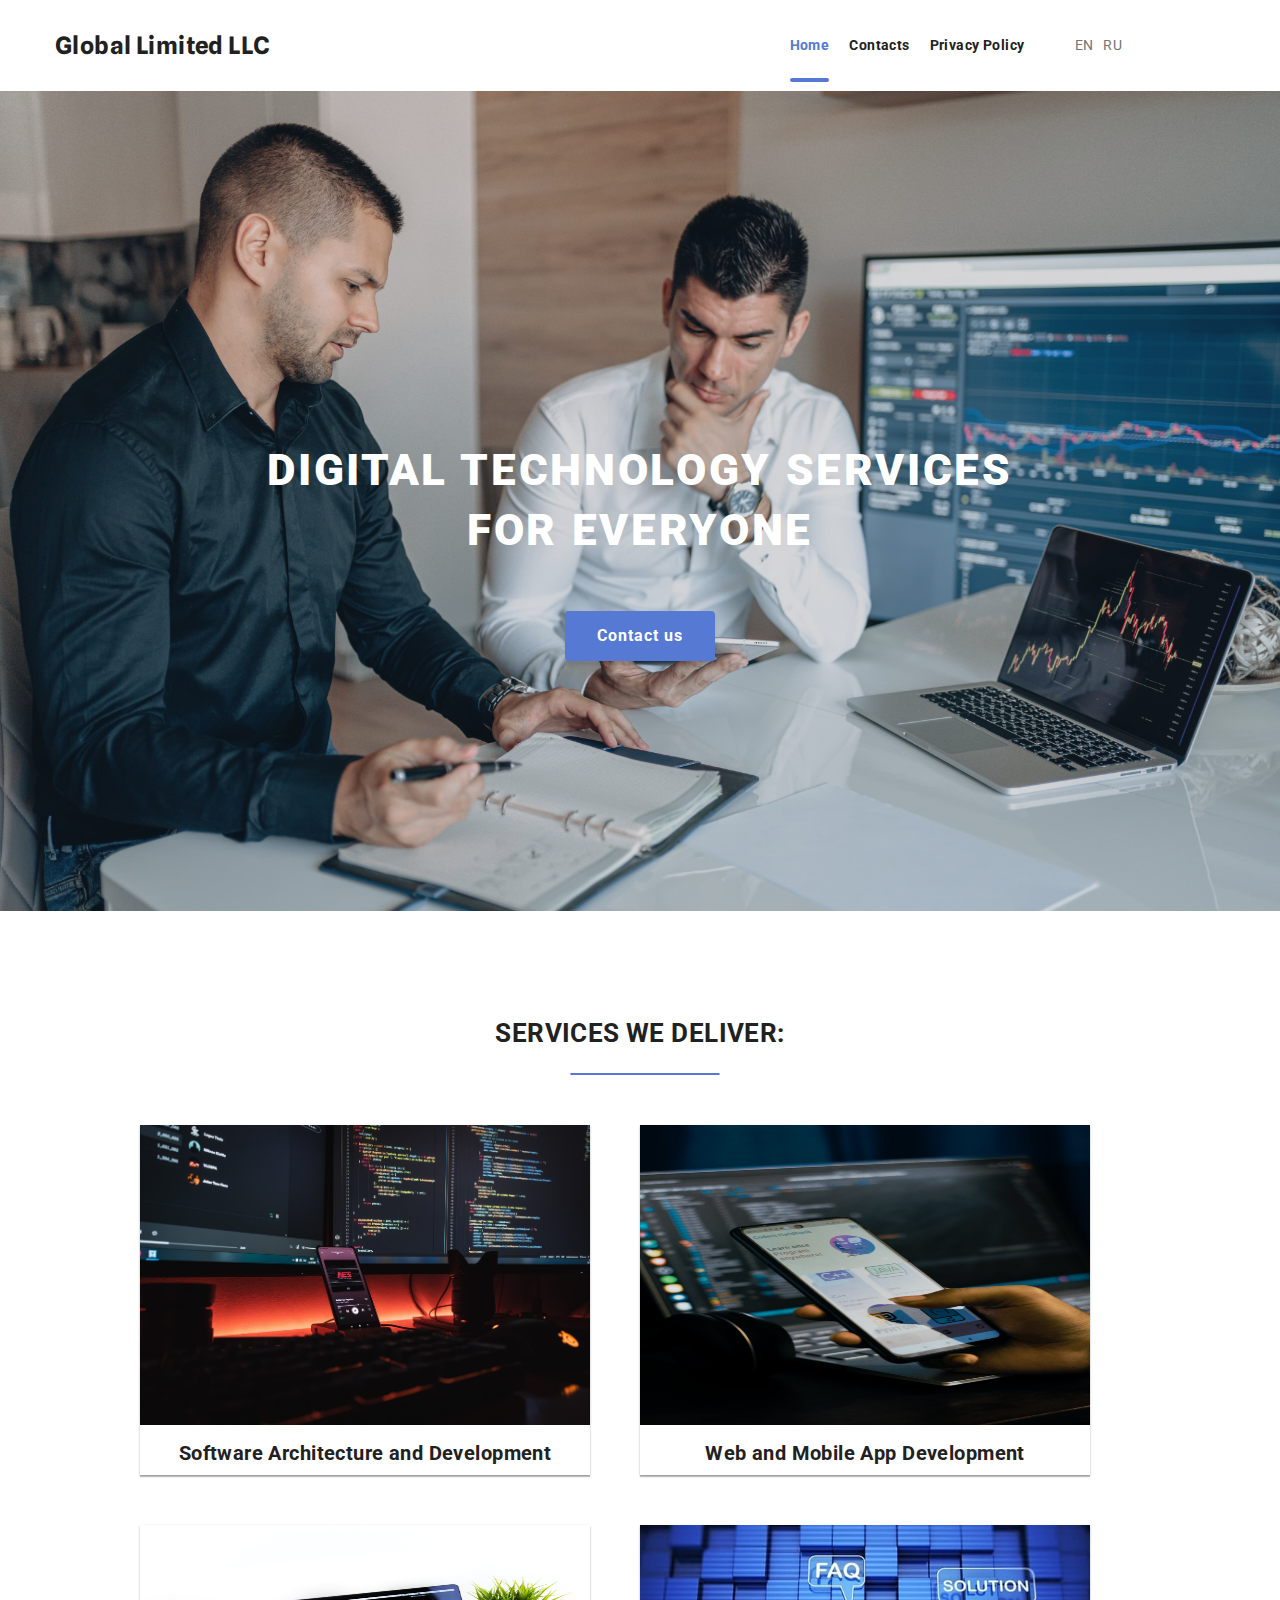
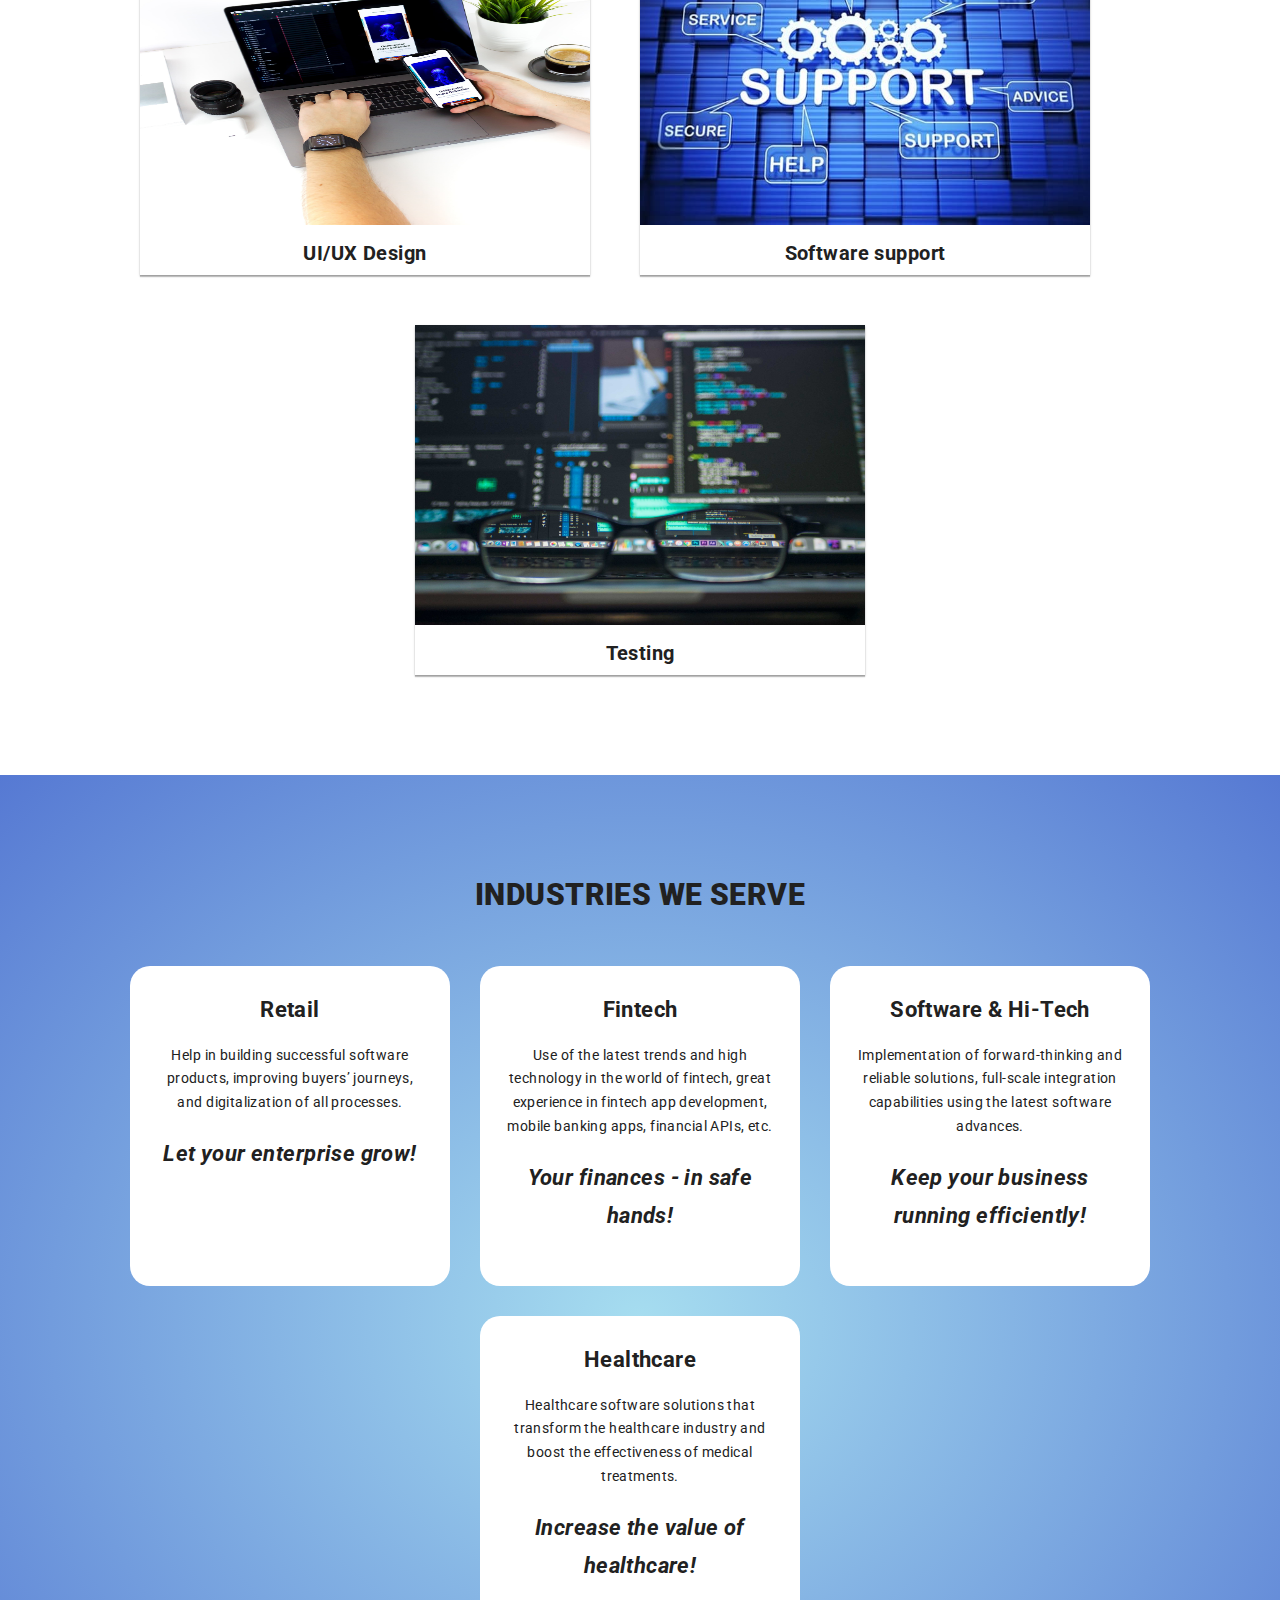
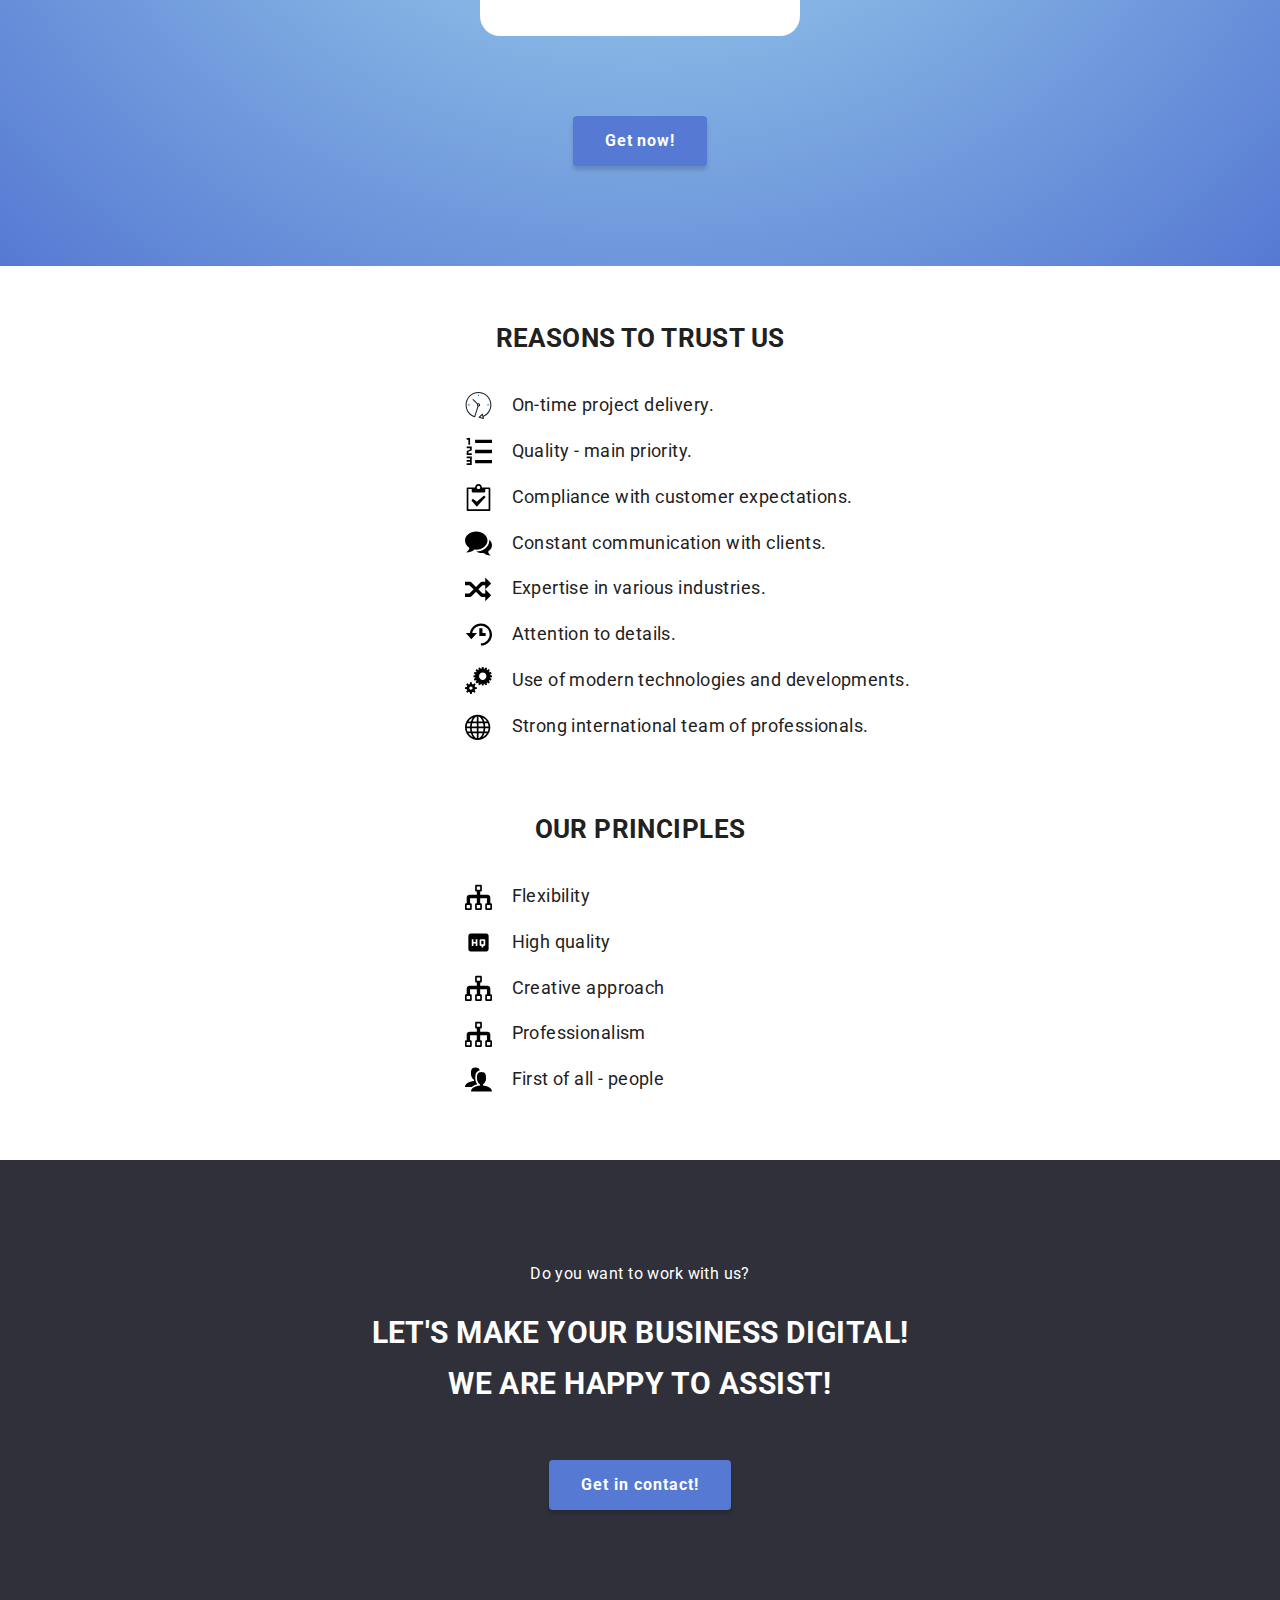
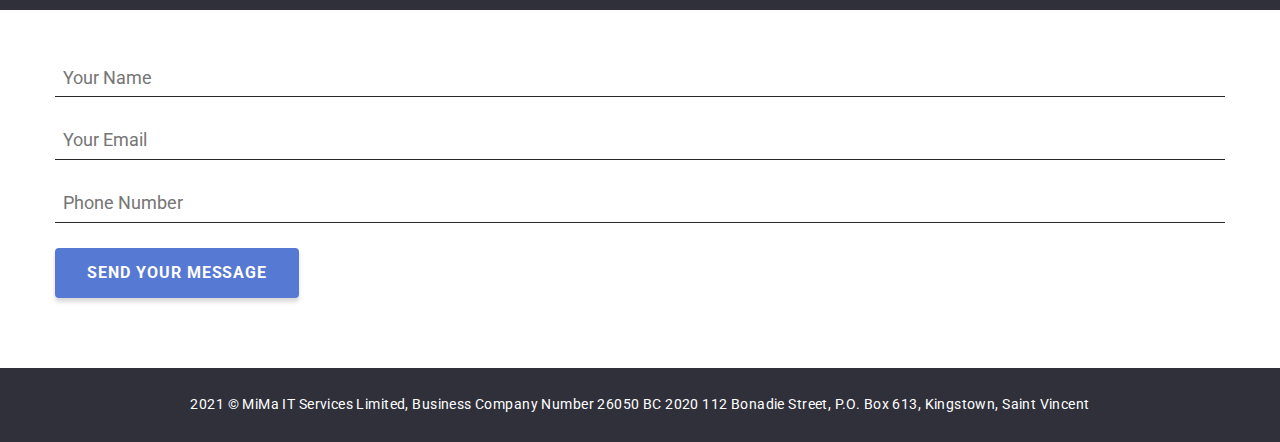
==== commit 906b4de2: "fix again" ====
--- a/index.html
+++ b/index.html
@@ -21,18 +21,29 @@
         <div class="container">
             <nav class="main-nav">
                 <a href="./index.html" class="logo">Global<span class="logo-name"> Limited LLC</span></a>
+
+            
+
                 <ul class="site-nav list">
                     <li class="item">
-                        <a href="index.html" class="current link">Home</a>
-                    </li>
-                    <li class="item">
-                        <a href="./contacts.html" class="link">Contacts</a>
-                    </li>
-                    <li class="item">
-                        <a href="./privacy-policy.html" class="link">Privacy Policy</a>
+                        <a href="index.html" class="current link lng-home">Home</a>
+                    </li>
+                    <li class="item">
+                        <a href="./contacts.html" class="link lng-contacts">Contacts</a>
+                    </li>
+                    <li class="item">
+                        <a href="./privacy-policy.html" class="link lng-privacy">Privacy Policy</a>
                     </li>
                 </ul>
 
+                <ul class="change-language">
+                    <li class="change-item">
+                        <a href="#">EN</a>
+                    </li>
+                    <li class="change-item">
+                        <a href="./indexru.html">RU</a>
+                    </li>
+                </ul>
 
                 <div class="dropdown">
                     <button onclick="myFunction()" class="dropbtn">Menu</button>
@@ -51,7 +62,8 @@
         <section class="hero">
             <div class="container">
                 <h1 class="hero-title">
-                    Digital technology services for everyone
+                    Digital technology services
+                    <br> for everyone
                 </h1>
 
                 <button type="button" class="secondary-button">
@@ -62,224 +74,13 @@
             </div>
         </section>
 
-        <!--Discovery-->
-        <section class="discover">
-            <div class="container">
-                <h2 class="discover-title title">
-                    INDUSTRIES WE SERVE
-                </h2>
-
-                <ul class="cards list">
-                    <li class="item">
-                        <h3 class="title">Retail</h3>
-
-                        <p class="text">
-                            Help in building successful software
-                             products, improving buyers’ journeys, 
-                             and digitalization of all processes.
-                        </p>
-                        <!--Щось тут придумати-->
-                        <h4 class="title">
-                            Let your enterprise grow!
-                        </h4>
-
-                        <svg class="icon circle">
-                            <use href="./img/circle.svg#icon-circle"></use>
-                        </svg>
-                    </li>
-
-                    <li class="item">
-                        <h3 class="title">Fintech</h3>
-                    
-                        <p class="text">
-                        Use of the latest trends and high technology in the world of
-                         fintech, great experience in fintech app development,
-                        mobile banking apps, financial APIs, etc.
-                        </p>
-
-                        <h4 class="title">
-                            Your finances - in safe hands!
-                        </h4>
-
-                        <svg class="icon circle">
-                            <use href="./img/circle.svg#icon-circle"></use>
-                        </svg>
-                    </li>
-
-                    <li class="item">
-                        <h3 class="title">Software & Hi-Tech</h3>
-                    
-                        <p class="text">
-                            Implementation of forward-thinking
-                             and reliable solutions, full-scale integration 
-                             capabilities using the latest software
-                            advances.
-                        </p>
-
-                        <h4 class="title">
-                            Keep your business running efficiently!
-                        </h4>
-
-                        <svg class="icon circle">
-                            <use href="./img/circle.svg#icon-circle"></use>
-                        </svg>
-                    </li>
-
-                    <li class="item">
-                        <h3 class="title">Healthcare</h3>
-                    
-                        <p class="text">
-                            Healthcare software solutions that transform the healthcare 
-                            industry and boost the effectiveness of medical treatments.
-                        </p>
-
-                        <h4 class="title">
-                            Increase the value of healthcare!
-                        </h4>
-
-                        <svg class="icon circle">
-                            <use href="./img/circle.svg#icon-circle"></use>
-                        </svg>
-                    </li>
-                </ul>
-
-                <div class="center">
-                    <button type="button" class="primary-button">
-                        <a href="#forma">
-                            Get now!
-                        </a>
-                        
-                    </button>
-                </div>
-            </div>
-        </section>
-
-        <!--Description One-->
-        <section class="description-one">
-            <div class="container">
-                <h2 class="title">
-                    Why we are chosen
-                </h2>
-                <div class="wraper">
-                    <div class="text-container">
-                        <p class="text">
-                            Years of experience, strong teams of engineers from different countries, deep knowledge in various fields of
-                            business
-                            and willingness to invest in professional development and education of colleagues - all this allows us to create
-                            non-standard solutions that improve customer business processes and open new markets. In accordance with the
-                            principle
-                            of "First of all - people", we are ready to work with customers of any size, without limiting the choice of
-                            technology
-                            and adapting to the development of their business.
-                        </p>
-                    </div>
-
-                    <div class="img-container">
-                        <img src="./img/des-one.jpg" alt="" width="400px">
-                    </div>
-                </div>
-            </div>
-        </section>
-
-        <!--Our Adventages-->
-        <section class="adventages">
-            <div class="container">
-                <h2 class="adventages-title title">
-                    Our Benefits
-                </h2>
-                <ul class="adventages-list list">
-                    <li class="item">
-                        <div class="icon-label">
-                            <svg class="icon">
-                                <use href="./img/symbol-defs.svg#icon-antenna"></use>
-                            </svg>
-                            <div class="title-label">
-                                <h3 class="title">
-                                    ATTENTION TO DETAILS
-                                </h3>
-                            </div>
-                        </div>
-                    </li>
-        
-                    <li class="item">
-                        <div class="icon-label">
-                            <svg class="icon">
-                                <use href="./img/symbol-defs.svg#icon-clock"></use>
-                            </svg>
-                            <div class="title-label">
-                                <h3 class="title">
-                                    PUNCTUALITY
-                                </h3>
-                            </div>
-                        </div>
-                    </li>
-        
-                    <li class="item">
-                        <div class="icon-label">
-                            <svg class="icon">
-                                <use href="./img/symbol-defs.svg#icon-diagram"></use>
-                            </svg>
-                            <div class="title-label">
-                                <h3 class="title">
-                                    PLANNING
-                                </h3>
-                            </div>
-                        </div>
-                    </li>
-        
-                    <li class="item">
-                        <div class="icon-label">
-                            <svg class="icon">
-                                <use href="./img/symbol-defs.svg#icon-astronaut"></use>
-                            </svg>
-                            <div class="title-label">
-                                <h3 class="title">
-                                    MODERN TECHNOLOGIES
-                                </h3>
-                            </div>
-                        </div>
-                    </li>
-                </ul>
-            </div>
-        </section>
-
-        <!--Description Two-->
-        <section class="description-two">
-            <div class="container">
-                <h2 class="title">
-                    Our customers are satisfied
-                </h2>
-                <div class="wraper">
-                    <div class="text-container">
-                        <p class="text">
-                            We combine deep technical expertise with human values. Curiosity, empathy, trust, sincerity and intuition
-                            determine
-                            the
-                            essence of the company and relationships with partners. These qualities help us find technological solutions
-                            that
-                            our
-                            customers can rely on and build long-term relationships that they trust.
-                            We do not want to waste efforts on suspicion and control. Therefore, micromanagement and petty supervision were
-                            abandoned.
-                            Working on the project, you communicate directly with the client, make decisions independently and are responsible for
-                            them.
-                        </p>
-                    </div>
-                    
-                    <div class="img-container">
-                        <img src="./img/des-two.jpg" alt="" width="400px">
-                    </div>
-                </div>
-            </div>
-        </section>
-
         <!--Gallery-->
         <section class="gallery">
             <div class="container">
                 <h2 class="title">
                     SERVICES WE DELIVER:
                 </h2>
-
+        
                 <ul class="gallery-list list">
                     <li class="item">
                         <img src="./img/new-img/002.jpg" alt="Software Architecture and Development">
@@ -306,29 +107,271 @@
                         </div>
                     </li>
                     <li class="item">
-                        <img src="./img/new-img/005.jpg" alt="Testing">
+                        <img src="./img/new-img/006.jpg" alt="Testing">
                         <div class="gallery-label">
                             <p class="text">Testing</p>
                         </div>
                     </li>
                 </ul>
-                
-                
-                
+        
+        
+        
             </div>
         </section>
 
-        <!--Comments-->
-        <section class="comments">
-            <div class="container">
-                <!--Хз що тут робити ще придумаю-->
-            </div>
-        </section>
+                <!--Discovery-->
+                <section class="discover">
+                    <div class="container">
+                        <h2 class="discover-title title">
+                            INDUSTRIES WE SERVE
+                        </h2>
+                
+                        <ul class="cards list">
+                            <li class="item">
+                                <div class="item-flex">
+                                    <div class="item-wraper">
+                                        <h3 class="title">Retail</h3>
+                
+                                        <p class="text">
+                                            Help in building successful software
+                                            products, improving buyers’ journeys,
+                                            and digitalization of all processes.
+                                        </p>
+                                        <!--Щось тут придумати-->
+                                        <h4 class="title">
+                                            Let your enterprise grow!
+                                        </h4>
+                                    </div>
+                
+                
+                                </div>
+                
+                            </li>
+                
+                            <li class="item">
+                                <h3 class="title">Fintech</h3>
+                
+                                <p class="text">
+                                    Use of the latest trends and high technology in the world of
+                                    fintech, great experience in fintech app development,
+                                    mobile banking apps, financial APIs, etc.
+                                </p>
+                
+                                <h4 class="title">
+                                    Your finances - in safe hands!
+                                </h4>
+                
+                
+                
+                
+                            </li>
+                
+                            <li class="item">
+                                <h3 class="title">Software & Hi-Tech</h3>
+                
+                                <p class="text">
+                                    Implementation of forward-thinking
+                                    and reliable solutions, full-scale integration
+                                    capabilities using the latest software
+                                    advances.
+                                </p>
+                
+                                <h4 class="title">
+                                    Keep your business running efficiently!
+                                </h4>
+                
+                
+                            </li>
+                
+                            <li class="item">
+                                <h3 class="title">Healthcare</h3>
+                
+                                <p class="text">
+                                    Healthcare software solutions that transform the healthcare
+                                    industry and boost the effectiveness of medical treatments.
+                                </p>
+                
+                                <h4 class="title">
+                                    Increase the value of healthcare!
+                                </h4>
+                
+                
+                            </li>
+                        </ul>
+                
+                        <div class="center">
+                            <button type="button" class="primary-button">
+                                <a href="#forma">
+                                    Get now!
+                                </a>
+                
+                            </button>
+                        </div>
+                    </div>
+                </section>
+
+        <div class="dou-container">
+            <!--Reason-->
+            <section class="reason">
+                <div class="container">
+                    <h2 class="title">
+                        REASONS TO TRUST US
+                    </h2>
+            
+                    <ul class="list reason-list">
+                        <li class="reason-item">
+                            <svg class="icon">
+                                <use href="./img/icon.svg#clock"></use>
+                            </svg>
+            
+                            <p class="text">
+                                On-time project delivery.
+                            </p>
+                        </li>
+            
+                        <li class="reason-item">
+                            <svg class="icon">
+                                <use href="./img/icon.svg#list-numbered"></use>
+                            </svg>
+            
+                            <p class="text">
+                                Quality - main priority.
+                            </p>
+                        </li>
+            
+                        <li class="reason-item">
+                            <svg class="icon">
+                                <use href="./img/icon.svg#clipboard"></use>
+                            </svg>
+            
+                            <p class="text">
+                                Compliance with customer expectations.
+                            </p>
+                        </li>
+            
+                        <li class="reason-item">
+                            <svg class="icon">
+                                <use href="./img/icon.svg#bubbles2"></use>
+                            </svg>
+            
+                            <p class="text">
+                                Constant communication with clients.
+                            </p>
+                        </li>
+            
+                        <li class="reason-item">
+                            <svg class="icon">
+                                <use href="./img/icon.svg#shuffle"></use>
+                            </svg>
+            
+                            <p class="text">
+                                Expertise in various industries.
+                            </p>
+                        </li>
+            
+                        <li class="reason-item">
+                            <svg class="icon">
+                                <use href="./img/icon.svg#history"></use>
+                            </svg>
+            
+                            <p class="text">
+                                Attention to details.
+                            </p>
+                        </li>
+            
+                        <li class="reason-item">
+                            <svg class="icon">
+                                <use href="./img/icon.svg#cogs"></use>
+                            </svg>
+            
+                            <p class="text">
+                                Use of modern technologies and developments.
+                            </p>
+                        </li>
+            
+                        <li class="reason-item">
+                            <svg class="icon">
+                                <use href="./img/icon.svg#sphere"></use>
+                            </svg>
+            
+                            <p class="text">
+                                Strong international team of professionals.
+                            </p>
+                        </li>
+                    </ul>
+                </div>
+            </section>
+            
+            <!--PRINCIPLES -->
+            <section class="principl">
+                <div class="container">
+                    <h2 class="title">
+                        OUR PRINCIPLES
+                    </h2>
+            
+                    <ul class="list principl-list">
+                        <li class="principl-item">
+                            <svg class="icon">
+                                <use href="./img/icon.svg#tree"></use>
+                            </svg>
+            
+                            <p class="text">
+                                Flexibility
+                            </p>
+                        </li>
+            
+                        <li class="principl-item">
+                            <svg class="icon">
+                                <use href="./img/icon.svg#high_quality"></use>
+                            </svg>
+            
+                            <p class="text">
+                                High quality
+                            </p>
+                        </li>
+            
+                        <li class="principl-item">
+                            <svg class="icon">
+                                <use href="./img/icon.svg#tree"></use>
+                            </svg>
+            
+                            <p class="text">
+                                Creative approach
+                            </p>
+                        </li>
+            
+                        <li class="principl-item">
+                            <svg class="icon">
+                                <use href="./img/icon.svg#tree"></use>
+                            </svg>
+            
+                            <p class="text">
+                                Professionalism
+                            </p>
+                        </li>
+            
+                        <li class="principl-item">
+                            <svg class="icon">
+                                <use href="./img/icon.svg#users"></use>
+                            </svg>
+            
+                            <p class="text">
+                                First of all - people
+                            </p>
+                        </li>
+                    </ul>
+                </div>
+            
+            </section>
+
+        </div>
+        
+
 
         <!--Banner-->
         <section class="banner">
             <div class="container">
-                <p class="text">Do you want work with us?</p>
+                <p class="text">Do you want to work with us?</p>
 
                 <h2 class="title">
                     Let's make your business digital! 
@@ -338,7 +381,7 @@
 
                 <button type="button" class="primary-button">
                     <a href="#forma">
-                        Get contacts now!
+                        Get in contact!
                     </a>
                     
                 </button>
@@ -386,6 +429,9 @@
             </p>
         </div>
     </footer>
+
+
+
     <!--Menu-script-->
     <script>
         /* When the user clicks on the button,
--- a/sass/main.css
+++ b/sass/main.css
@@ -3,7 +3,7 @@
 :root {
   --primary-text-color: #757575;
   --title-text-color: #212121;
-  --accent-color: #2196f3;
+  --accent-color: #5679d3;
   --primary-white-color: #ffffff;
   --first-bg-color: #2f303a;
   --secondary-bg-color: #f5f4fa;
@@ -156,7 +156,7 @@
   letter-spacing: 0.06em;
   text-decoration: none;
   cursor: pointer;
-  background-color: var(--button-bg-color);
+  background-color: var(--accent-color);
   padding: 10px 32px;
   border: 0px;
   border-radius: 4px;
@@ -312,8 +312,23 @@
     display: none;
   }
   .header .logo {
-    margin-right: 700px;
-  }
+    margin-right: 520px;
+  }
+}
+
+.change-language {
+  margin-left: 50px;
+  display: -webkit-box;
+  display: -ms-flexbox;
+  display: flex;
+}
+
+.change-item {
+  margin-right: 10px;
+}
+
+.change-item:last-child {
+  margin-right: 0;
 }
 
 .hero {
@@ -331,6 +346,7 @@
   letter-spacing: 0.06em;
   text-transform: uppercase;
   margin-bottom: 30px;
+  padding-top: 100px;
 }
 
 .hero .container {
@@ -360,7 +376,7 @@
 .discover {
   padding-top: 100px;
   padding-bottom: 100px;
-  background-image: radial-gradient(at center center, rgba(0, 158, 211, 0.35) 0%, #009ed3 100%);
+  background-image: radial-gradient(at center center, rgba(0, 158, 211, 0.35) 0%, #5679d3 100%);
 }
 
 .discover-title {
@@ -388,11 +404,12 @@
 
 .cards .item {
   width: 320px;
-  height: 300px;
+  height: 320px;
   background-color: var(--primary-white-color);
   padding: 25px;
   margin-right: 30px;
   margin-top: 30px;
+  border-radius: 20px;
 }
 
 .cards .item:hover {
@@ -409,6 +426,11 @@
 
 .discover .center {
   text-align: center;
+}
+
+.discover h4 {
+  font-style: italic;
+  margin-top: 20px;
 }
 
 /*Mobile*/
@@ -426,32 +448,6 @@
   .discover .item {
     position: relative;
   }
-  .discover .icon {
-    position: absolute;
-    width: 20px;
-    height: 20px;
-    bottom: 10px;
-    right: 47%;
-    fill: var(--accent-color);
-  }
-  .cards .text::after {
-    content: "";
-    position: absolute;
-    width: 125px;
-    left: 56%;
-    bottom: 19px;
-    border: 1px solid var(--accent-color);
-    border-radius: 2px;
-  }
-  .cards .text::before {
-    content: "";
-    position: absolute;
-    width: 125px;
-    left: 4%;
-    bottom: 19px;
-    border: 1px solid var(--accent-color);
-    border-radius: 2px;
-  }
 }
 
 /*Display PC*/
@@ -465,198 +461,8 @@
   .cards .item {
     position: relative;
   }
-  .discover .icon {
-    position: absolute;
-    bottom: 10px;
-    right: 45%;
-    width: 30px;
-    height: 30px;
-    fill: var(--accent-color);
-  }
-  .cards .text::after {
-    content: "";
-    position: absolute;
-    width: 125px;
-    left: 56%;
-    bottom: 22px;
-    border: 1px solid var(--accent-color);
-    border-radius: 2px;
-  }
-  .cards .text::before {
-    content: "";
-    position: absolute;
-    width: 125px;
-    left: 6%;
-    bottom: 22px;
-    border: 1px solid var(--accent-color);
-    border-radius: 2px;
-  }
   .cards .item {
     text-align: center;
-  }
-}
-
-.description-one {
-  padding-top: 100px;
-  padding-bottom: 100px;
-}
-
-.description-one .title {
-  position: relative;
-  font-size: 26px;
-  font-weight: 700;
-  text-align: center;
-  margin-bottom: 50px;
-  text-transform: uppercase;
-}
-
-.description-one .title::after {
-  content: "";
-  position: absolute;
-  width: 150px;
-  left: 44%;
-  bottom: -20px;
-  border: 1px solid var(--accent-color);
-  border-radius: 2px;
-}
-
-.description-one .text {
-  font-size: 16px;
-  margin-bottom: 50px;
-}
-
-/*Mobile*/
-@media screen and (max-width: 768px) {
-  .description-one img {
-    width: 320px;
-  }
-  .description-one .title::after {
-    content: "";
-    left: 26%;
-  }
-  .description-one .text {
-    text-align: center;
-  }
-  .description-one {
-    padding-bottom: 50px;
-  }
-  .description-one .title {
-    text-transform: none;
-  }
-}
-
-/*Display PC*/
-@media screen and (min-width: 769px) {
-  .description-one {
-    padding-top: 50px;
-    padding-bottom: 50px;
-  }
-  .description-one .wraper {
-    display: -webkit-box;
-    display: -ms-flexbox;
-    display: flex;
-    -webkit-box-pack: center;
-        -ms-flex-pack: center;
-            justify-content: center;
-    -webkit-box-align: center;
-        -ms-flex-align: center;
-            align-items: center;
-  }
-  .description-one .text-container {
-    width: 50%;
-    margin-right: 100px;
-    text-align: center;
-    -webkit-box-pack: center;
-        -ms-flex-pack: center;
-            justify-content: center;
-  }
-  .text-container .text {
-    width: 75%;
-    margin-left: 100px;
-  }
-}
-
-.description-two {
-  padding-top: 100px;
-  padding-bottom: 100px;
-}
-
-.description-two .title {
-  position: relative;
-  font-size: 26px;
-  font-weight: 700;
-  text-align: center;
-  margin-bottom: 50px;
-  text-transform: uppercase;
-}
-
-.description-two .title::after {
-  content: "";
-  position: absolute;
-  width: 150px;
-  left: 44%;
-  bottom: -20px;
-  border: 1px solid var(--accent-color);
-  border-radius: 2px;
-}
-
-.description-two .text {
-  margin-bottom: 50px;
-}
-
-/*Mobile*/
-@media screen and (max-width: 768px) {
-  .description-two img {
-    width: 320px;
-  }
-  .description-two .title::after {
-    content: "";
-    left: 26%;
-  }
-  .description-two .text {
-    text-align: center;
-  }
-  .description-two {
-    padding-top: 50px;
-    padding-bottom: 50px;
-  }
-  .description-two .title {
-    text-transform: none;
-  }
-}
-
-/*Display PC*/
-@media screen and (min-width: 769px) {
-  .description-two {
-    padding-top: 50px;
-    padding-bottom: 50px;
-  }
-  .description-two .wraper {
-    display: -webkit-box;
-    display: -ms-flexbox;
-    display: flex;
-    -webkit-box-orient: horizontal;
-    -webkit-box-direction: reverse;
-        -ms-flex-direction: row-reverse;
-            flex-direction: row-reverse;
-    -webkit-box-pack: center;
-        -ms-flex-pack: center;
-            justify-content: center;
-    -webkit-box-align: center;
-        -ms-flex-align: center;
-            align-items: center;
-  }
-  .description-two .text-container {
-    width: 50%;
-    margin-right: 100px;
-    text-align: center;
-    -webkit-box-pack: center;
-        -ms-flex-pack: center;
-            justify-content: center;
-  }
-  .text-container .text {
-    width: 75%;
-    margin-left: 100px;
   }
 }
 
@@ -864,6 +670,7 @@
 @media screen and (min-width: 769px) {
   .gallery img {
     width: 450px;
+    height: 300px;
   }
   .gallery .title {
     margin-bottom: 70px;
@@ -916,6 +723,109 @@
   }
 }
 
+.reason {
+  padding-top: 50px;
+  padding-bottom: 50px;
+}
+
+.reason .icon {
+  width: 27px;
+  height: 27px;
+  margin-right: 20px;
+}
+
+.reason .title {
+  text-align: center;
+  text-transform: uppercase;
+  font-size: 26px;
+  font-weight: 700;
+  margin-bottom: 30px;
+}
+
+.reason .list {
+  display: -webkit-box;
+  display: -ms-flexbox;
+  display: flex;
+  -webkit-box-orient: vertical;
+  -webkit-box-direction: normal;
+      -ms-flex-direction: column;
+          flex-direction: column;
+  -webkit-box-pack: center;
+      -ms-flex-pack: center;
+          justify-content: center;
+}
+
+@media screen and (min-width: 1200px) {
+  .reason .list {
+    margin-left: 35%;
+  }
+}
+
+.reason-item {
+  display: -webkit-box;
+  display: -ms-flexbox;
+  display: flex;
+  -webkit-box-align: center;
+      -ms-flex-align: center;
+          align-items: center;
+  margin-bottom: 15px;
+}
+
+.reason .text {
+  font-size: 18px;
+}
+
+.principl {
+  padding-bottom: 50px;
+}
+
+.principl .icon {
+  width: 27px;
+  height: 27px;
+  margin-right: 20px;
+}
+
+.principl .title {
+  text-align: center;
+  text-transform: uppercase;
+  font-size: 26px;
+  font-weight: 700;
+  margin-bottom: 30px;
+}
+
+.principl .list {
+  display: -webkit-box;
+  display: -ms-flexbox;
+  display: flex;
+  -webkit-box-orient: vertical;
+  -webkit-box-direction: normal;
+      -ms-flex-direction: column;
+          flex-direction: column;
+  -webkit-box-pack: center;
+      -ms-flex-pack: center;
+          justify-content: center;
+}
+
+@media screen and (min-width: 1200px) {
+  .principl .list {
+    margin-left: 35%;
+  }
+}
+
+.principl-item {
+  display: -webkit-box;
+  display: -ms-flexbox;
+  display: flex;
+  -webkit-box-align: center;
+      -ms-flex-align: center;
+          align-items: center;
+  margin-bottom: 15px;
+}
+
+.principl .text {
+  font-size: 18px;
+}
+
 .banner {
   text-align: center;
   padding-top: 100px;
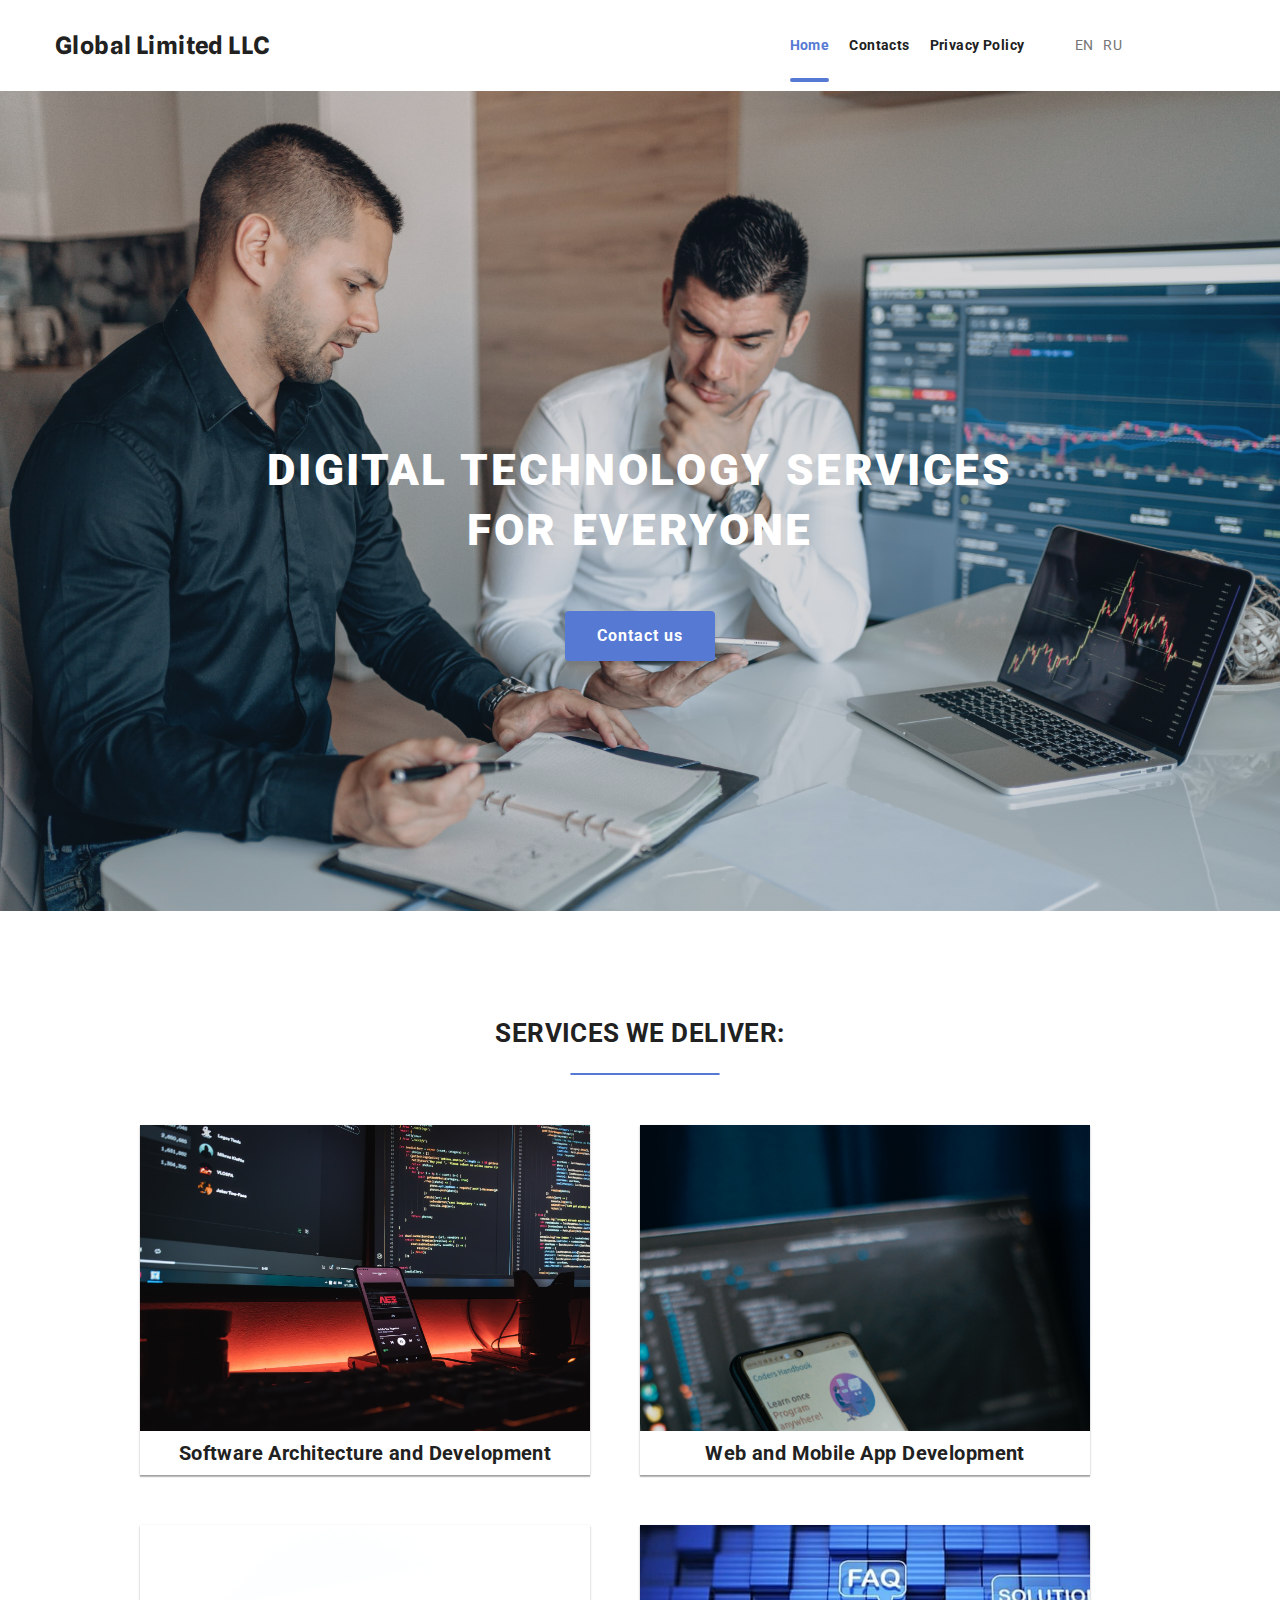
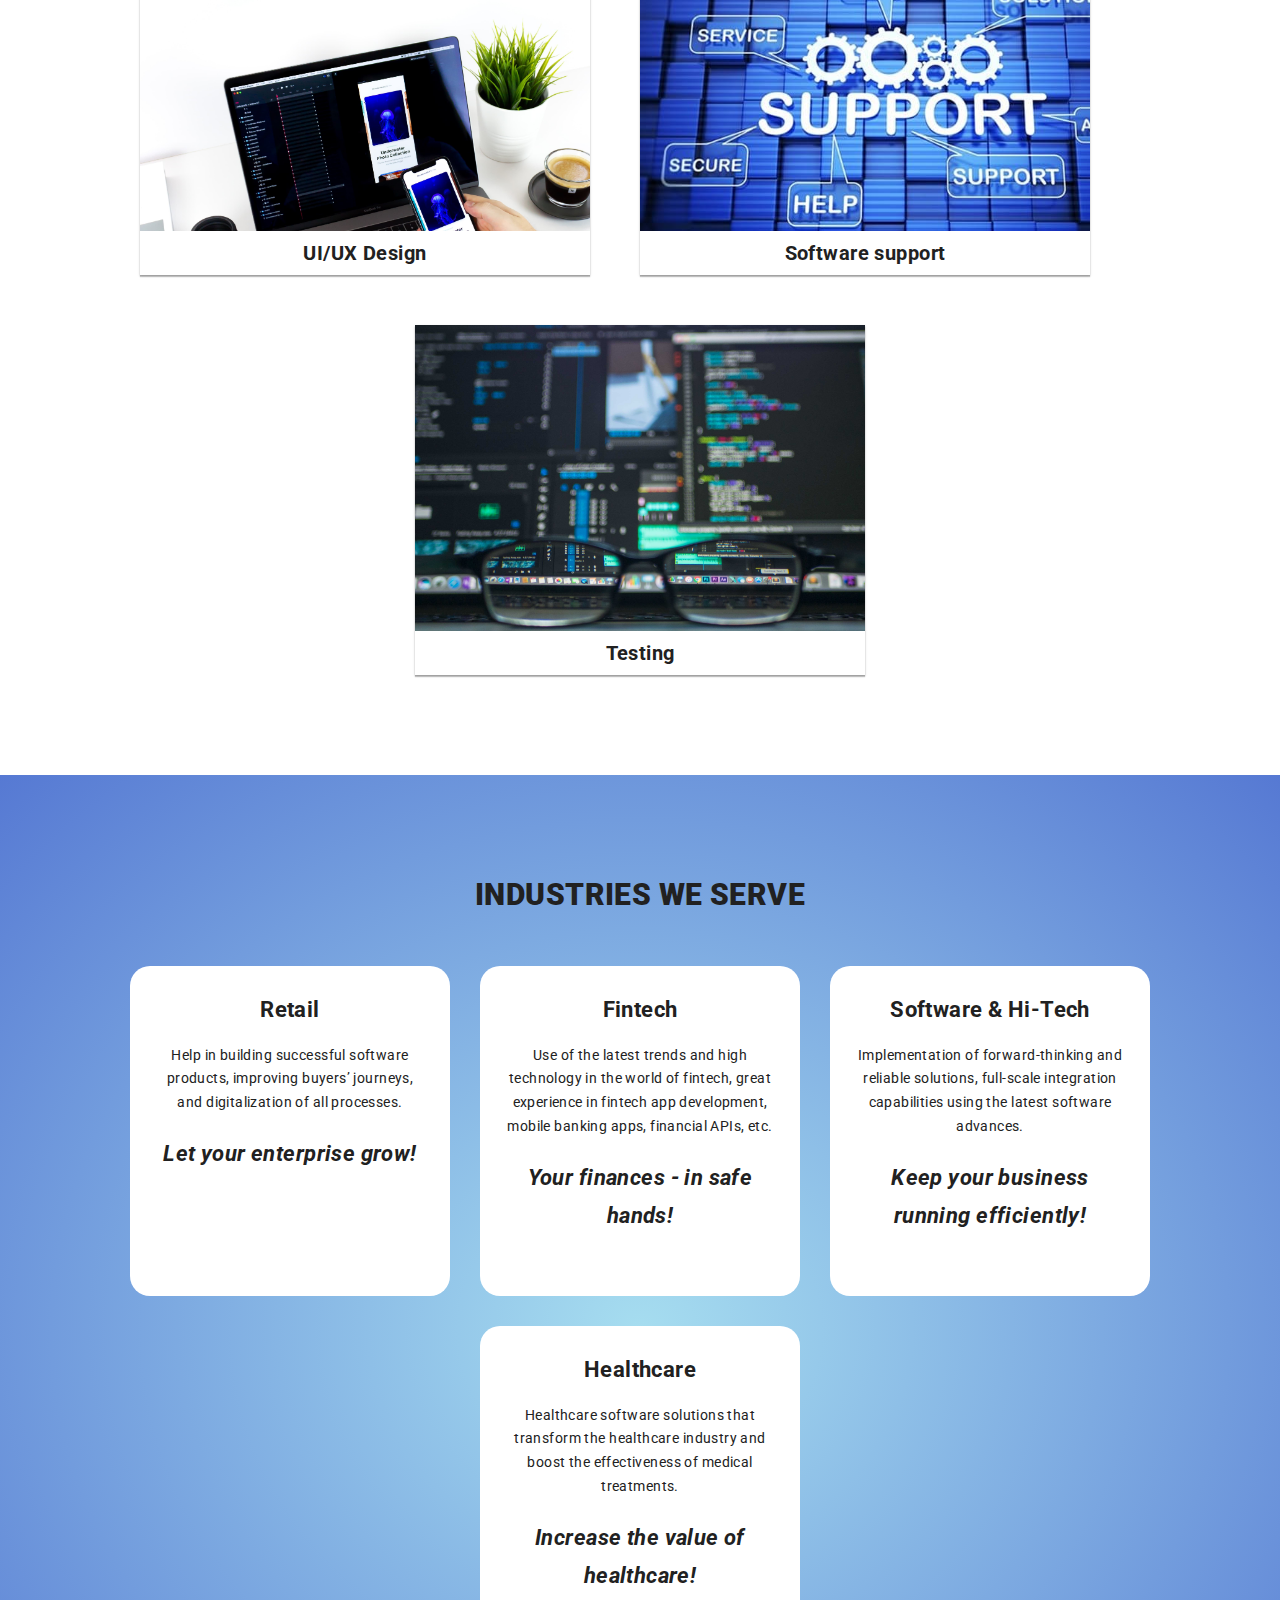
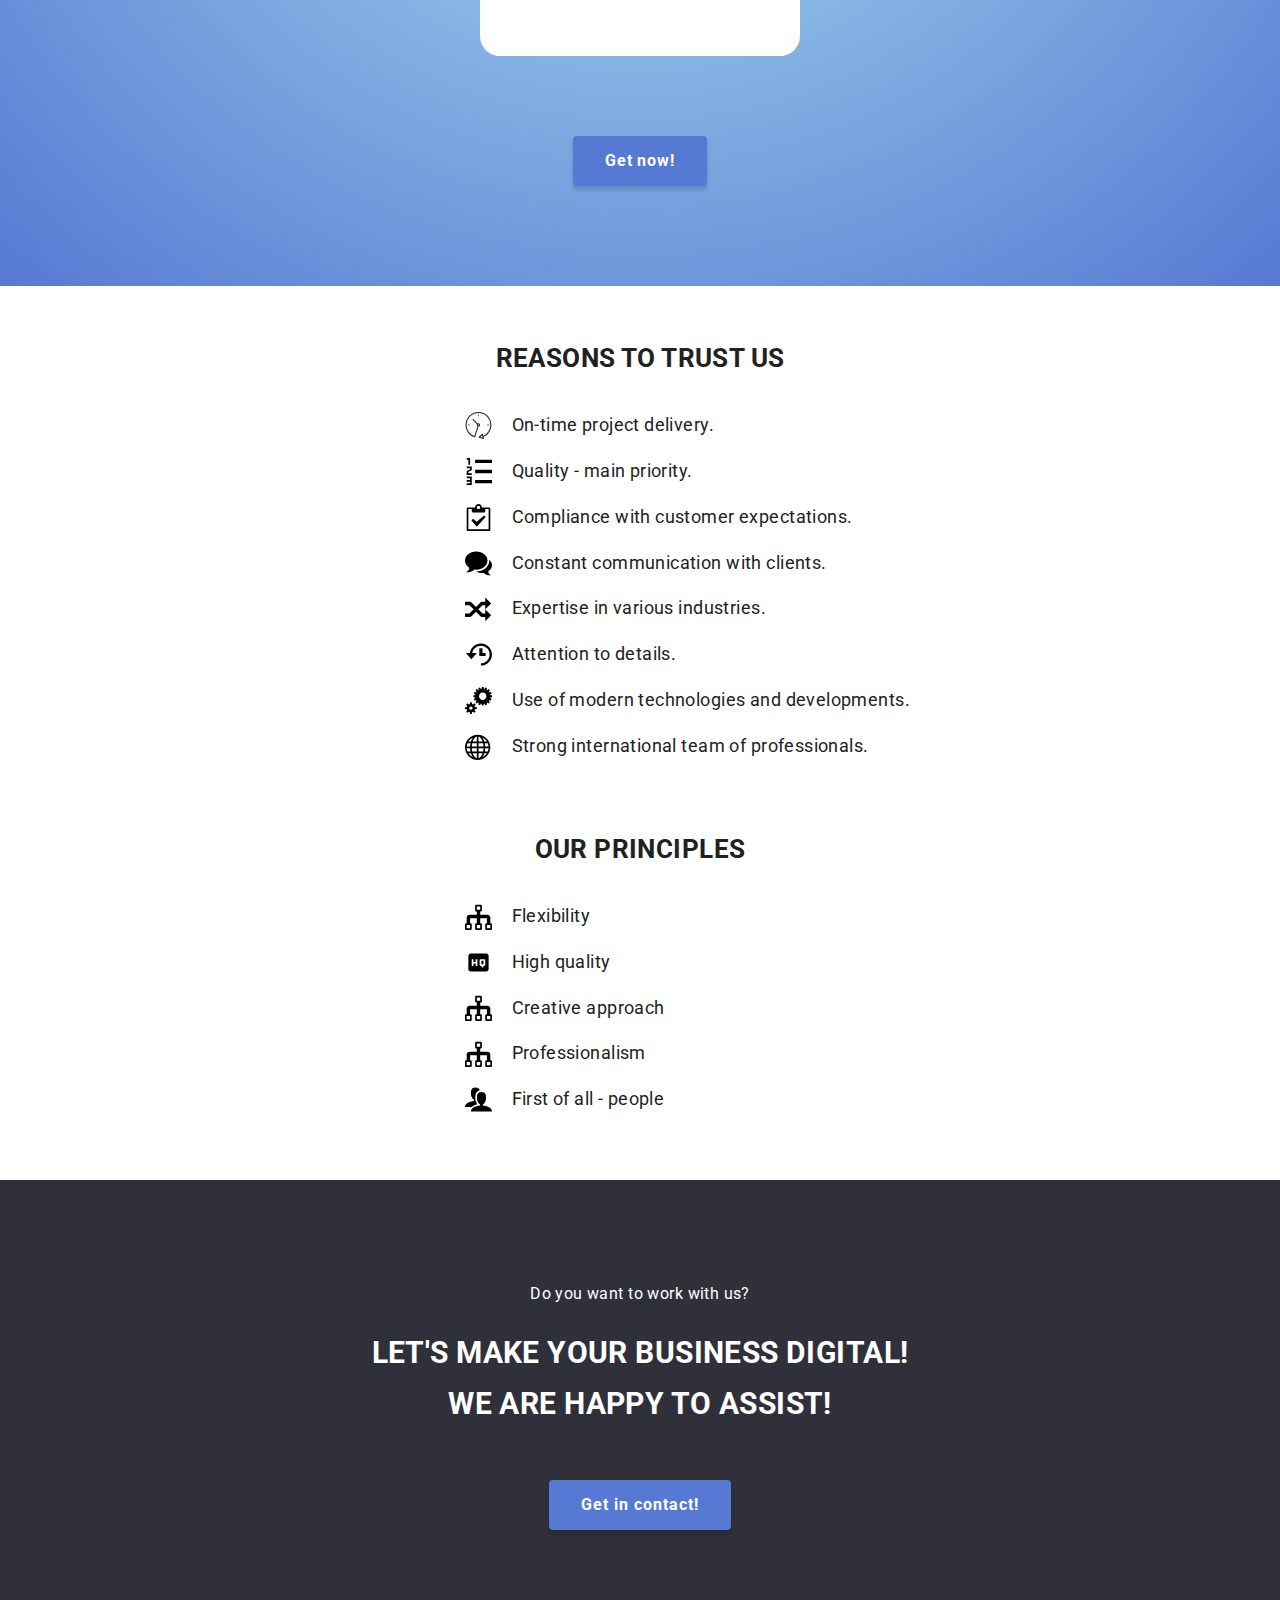
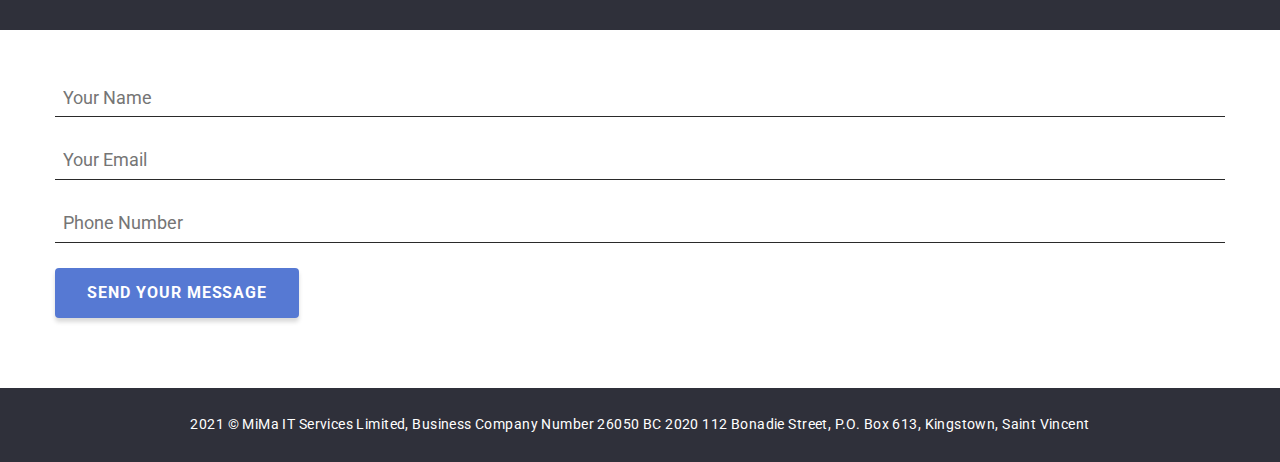
==== commit 9f081507: "fix img" ====
--- a/index.html
+++ b/index.html
@@ -82,32 +82,30 @@
                 </h2>
         
                 <ul class="gallery-list list">
-                    <li class="item">
-                        <img src="./img/new-img/002.jpg" alt="Software Architecture and Development">
+                    <li class="item item-first">
+                        
                         <div class="gallery-label">
-                            <p class="text">Software Architecture and Development</p>
+                        <p class="text">Software Architecture and Development</p>
                         </div>
                     </li>
-                    <li class="item">
-                        <img src="./img/new-img/003.jpg" alt="Mobile applications">
+                    <li class="item item-second">
+                        
                         <div class="gallery-label">
                             <p class="text">Web and Mobile App Development</p>
-                        </div>
-                    </li>
-                    <li class="item">
-                        <img src="./img/new-img/004.jpg" alt="UI/UX Design">
+                        </div>  
+                    </li>
+                    <li class="item item-third">
+                        
                         <div class="gallery-label">
                             <p class="text">UI/UX Design</p>
                         </div>
                     </li>
-                    <li class="item">
-                        <img src="./img/new-img/005.jpg" alt="Software support">
+                    <li class="item item-four">
                         <div class="gallery-label">
                             <p class="text">Software support</p>
                         </div>
                     </li>
-                    <li class="item">
-                        <img src="./img/new-img/006.jpg" alt="Testing">
+                    <li class="item item-five">
                         <div class="gallery-label">
                             <p class="text">Testing</p>
                         </div>
--- a/sass/main.css
+++ b/sass/main.css
@@ -257,7 +257,6 @@
   }
   .main-nav .logo {
     font-size: 18px;
-    margin-right: 100px;
   }
   /* Dropdown Button */
   .dropbtn {
@@ -277,6 +276,7 @@
   .dropdown {
     position: relative;
     display: inline-block;
+    margin-left: 5px;
   }
   /* Dropdown Content (Hidden by Default) */
   .dropdown-content {
@@ -404,7 +404,7 @@
 
 .cards .item {
   width: 320px;
-  height: 320px;
+  height: 330px;
   background-color: var(--primary-white-color);
   padding: 25px;
   margin-right: 30px;
@@ -611,6 +611,43 @@
   border-radius: 2px;
 }
 
+.gallery .item {
+  width: 450px;
+}
+
+.gallery .item-first {
+  background-image: url(../img/new-img/002.jpg);
+  background-size: cover;
+}
+
+.gallery .item-second {
+  background-image: url(../img/new-img/003.jpg);
+  background-size: cover;
+}
+
+.gallery .item-third {
+  background-image: url(../img/new-img/004.jpg);
+  background-size: cover;
+}
+
+.gallery .item-four {
+  background-image: url(../img/new-img/005.jpg);
+  background-size: cover;
+}
+
+.gallery .item-five {
+  background-image: url(../img/new-img/006.jpg);
+  background-size: cover;
+}
+
+.gallery .text {
+  color: var(--title-text-color);
+  font-size: 22px;
+  font-weight: 700;
+  position: relative;
+  bottom: 0;
+}
+
 /*Mobile*/
 @media screen and (max-width: 768px) {
   .gallery .title::after {
@@ -624,7 +661,7 @@
   .gallery .title {
     text-transform: none;
   }
-  .gallery img {
+  .gallery .item {
     width: 315px;
   }
   .gallery-list .item {
@@ -637,11 +674,6 @@
   }
   .gallery-list .item {
     position: relative;
-  }
-  .gallery-label .text {
-    color: var(--title-text-color);
-    font-size: 22px;
-    font-weight: 700;
   }
   .gallery-label {
     position: absolute;
